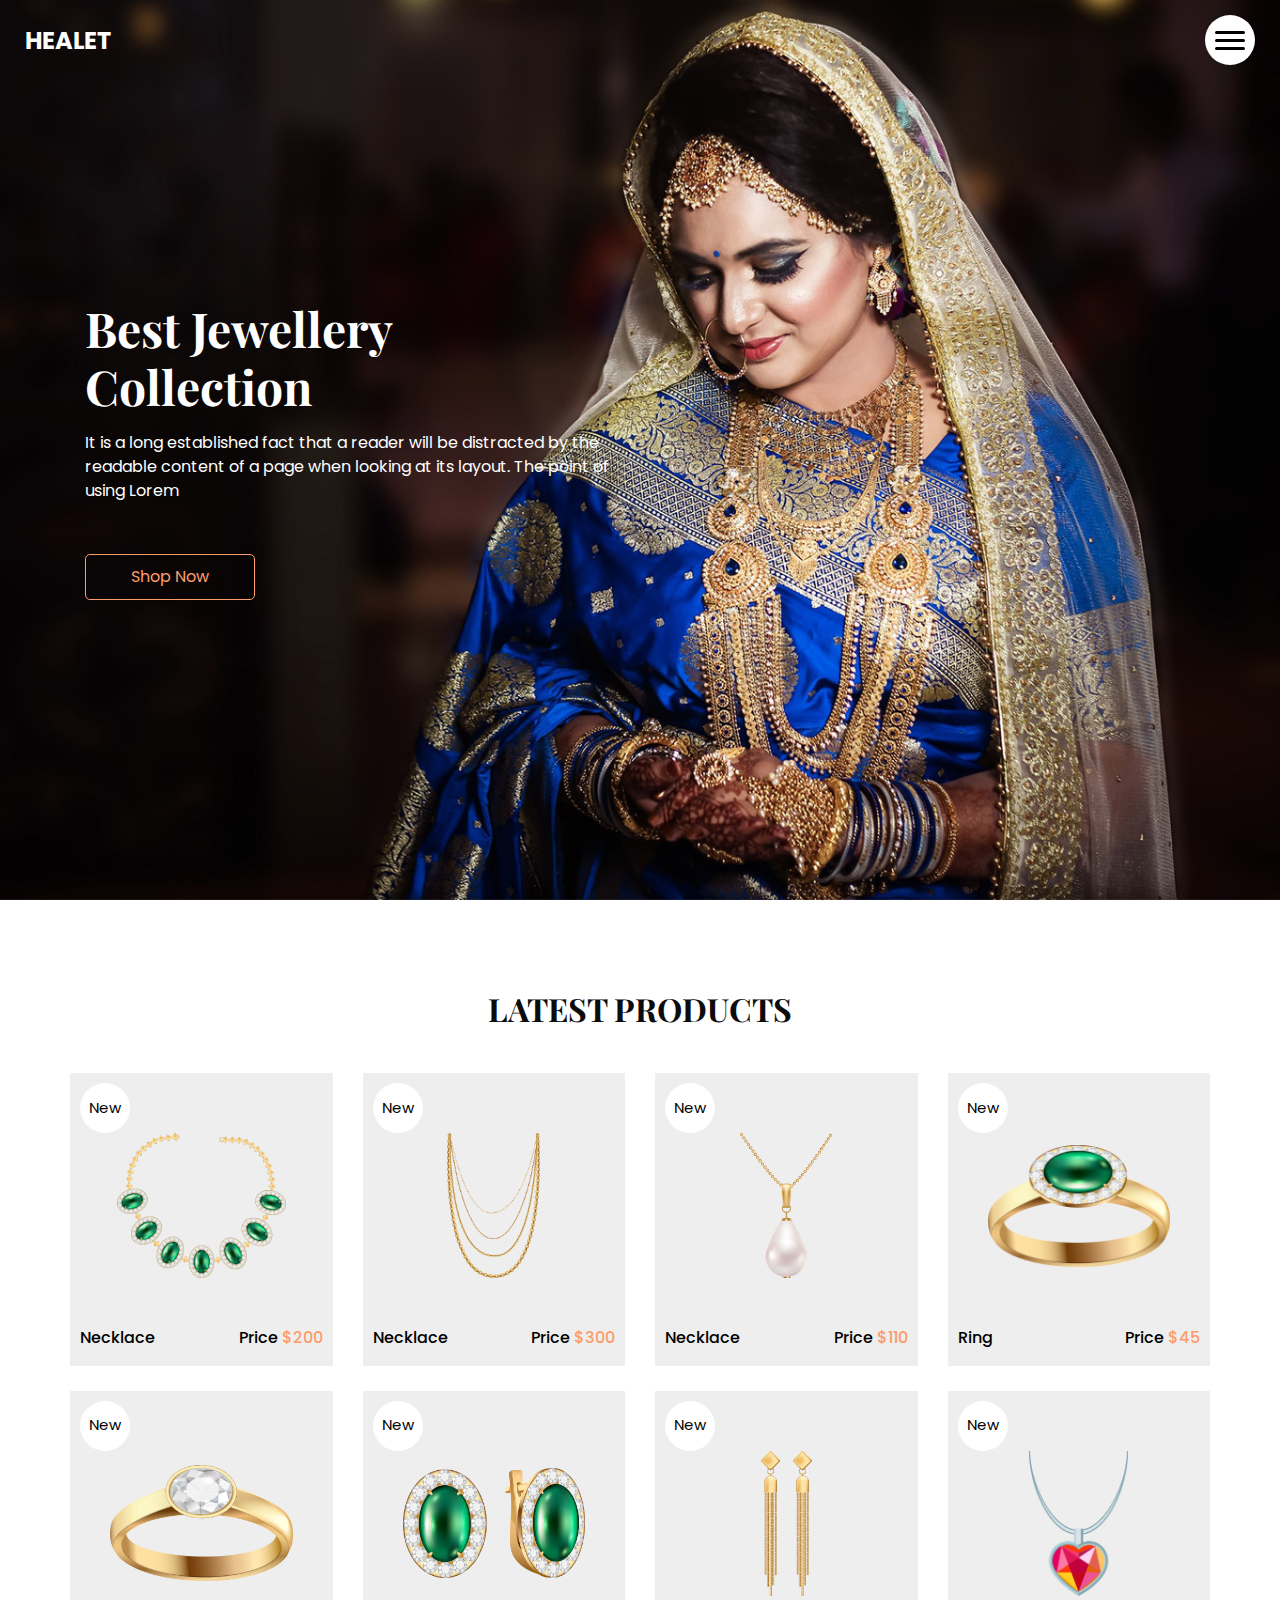
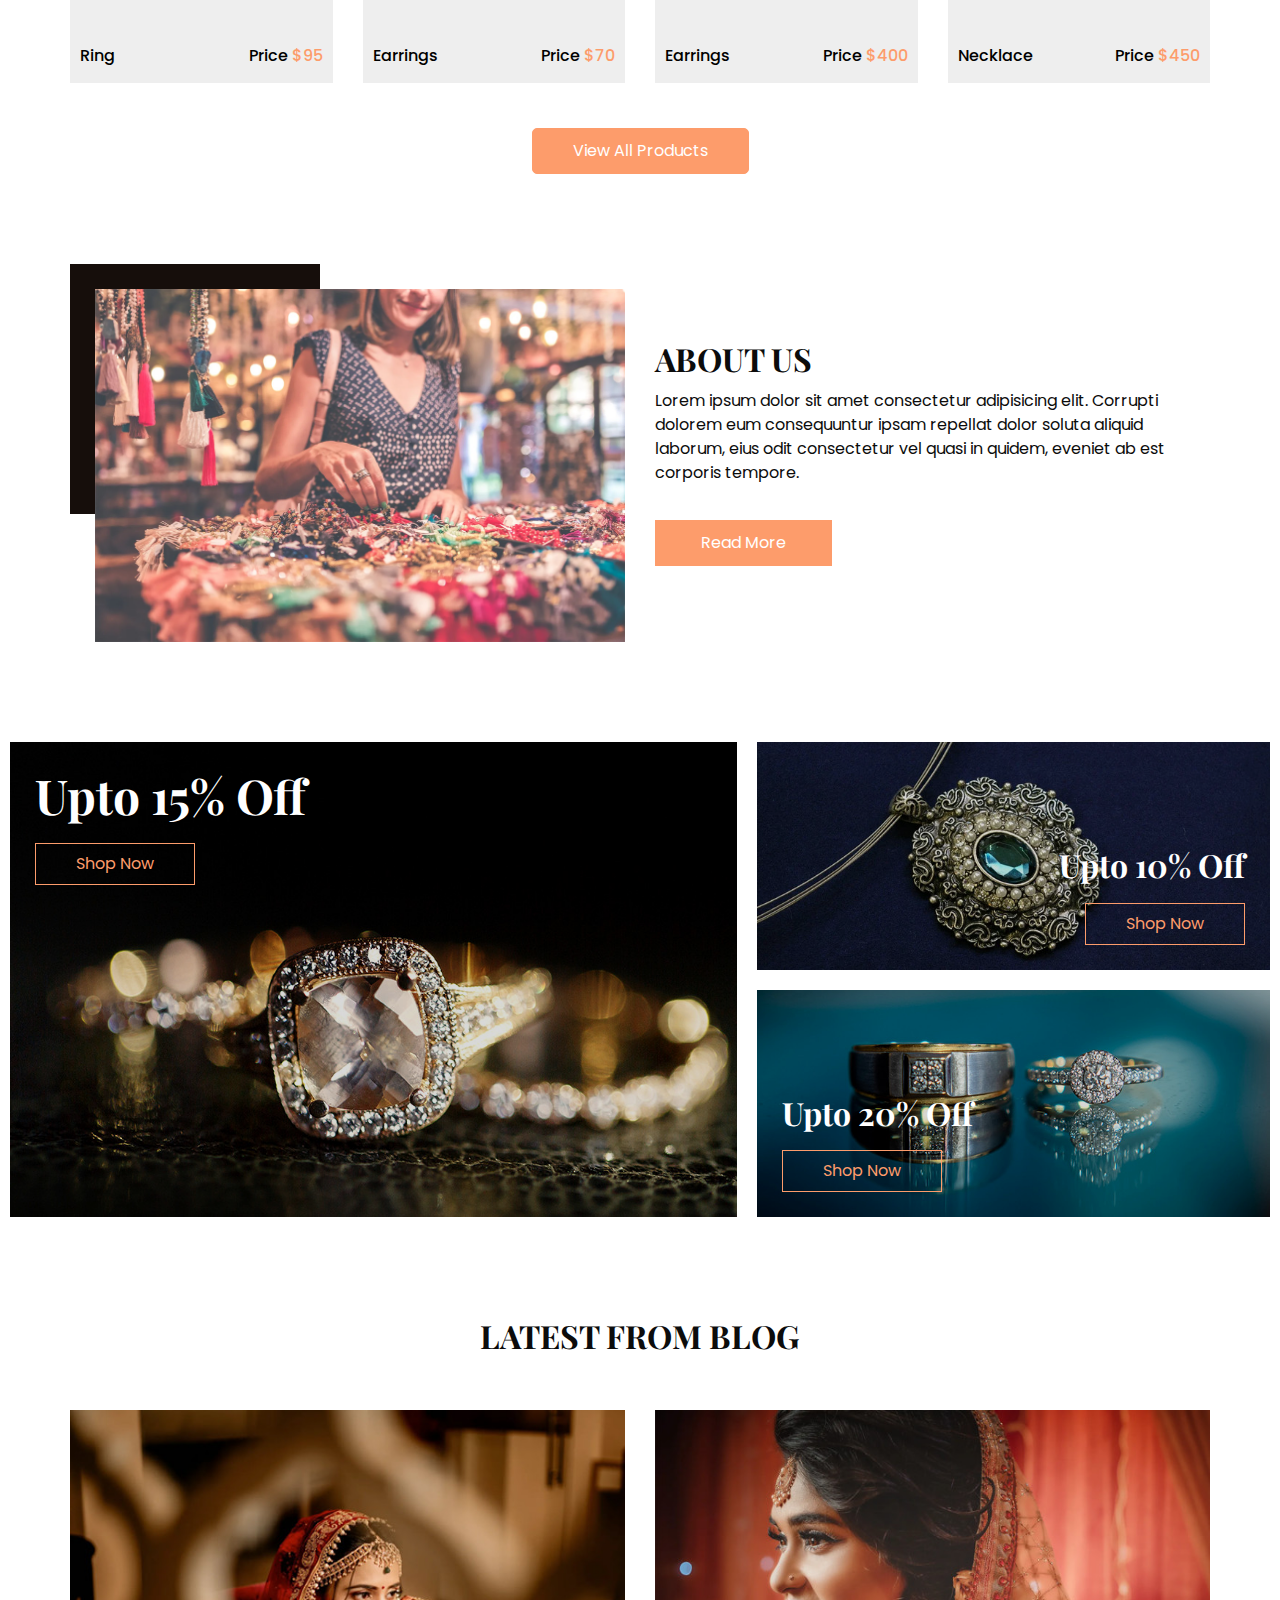
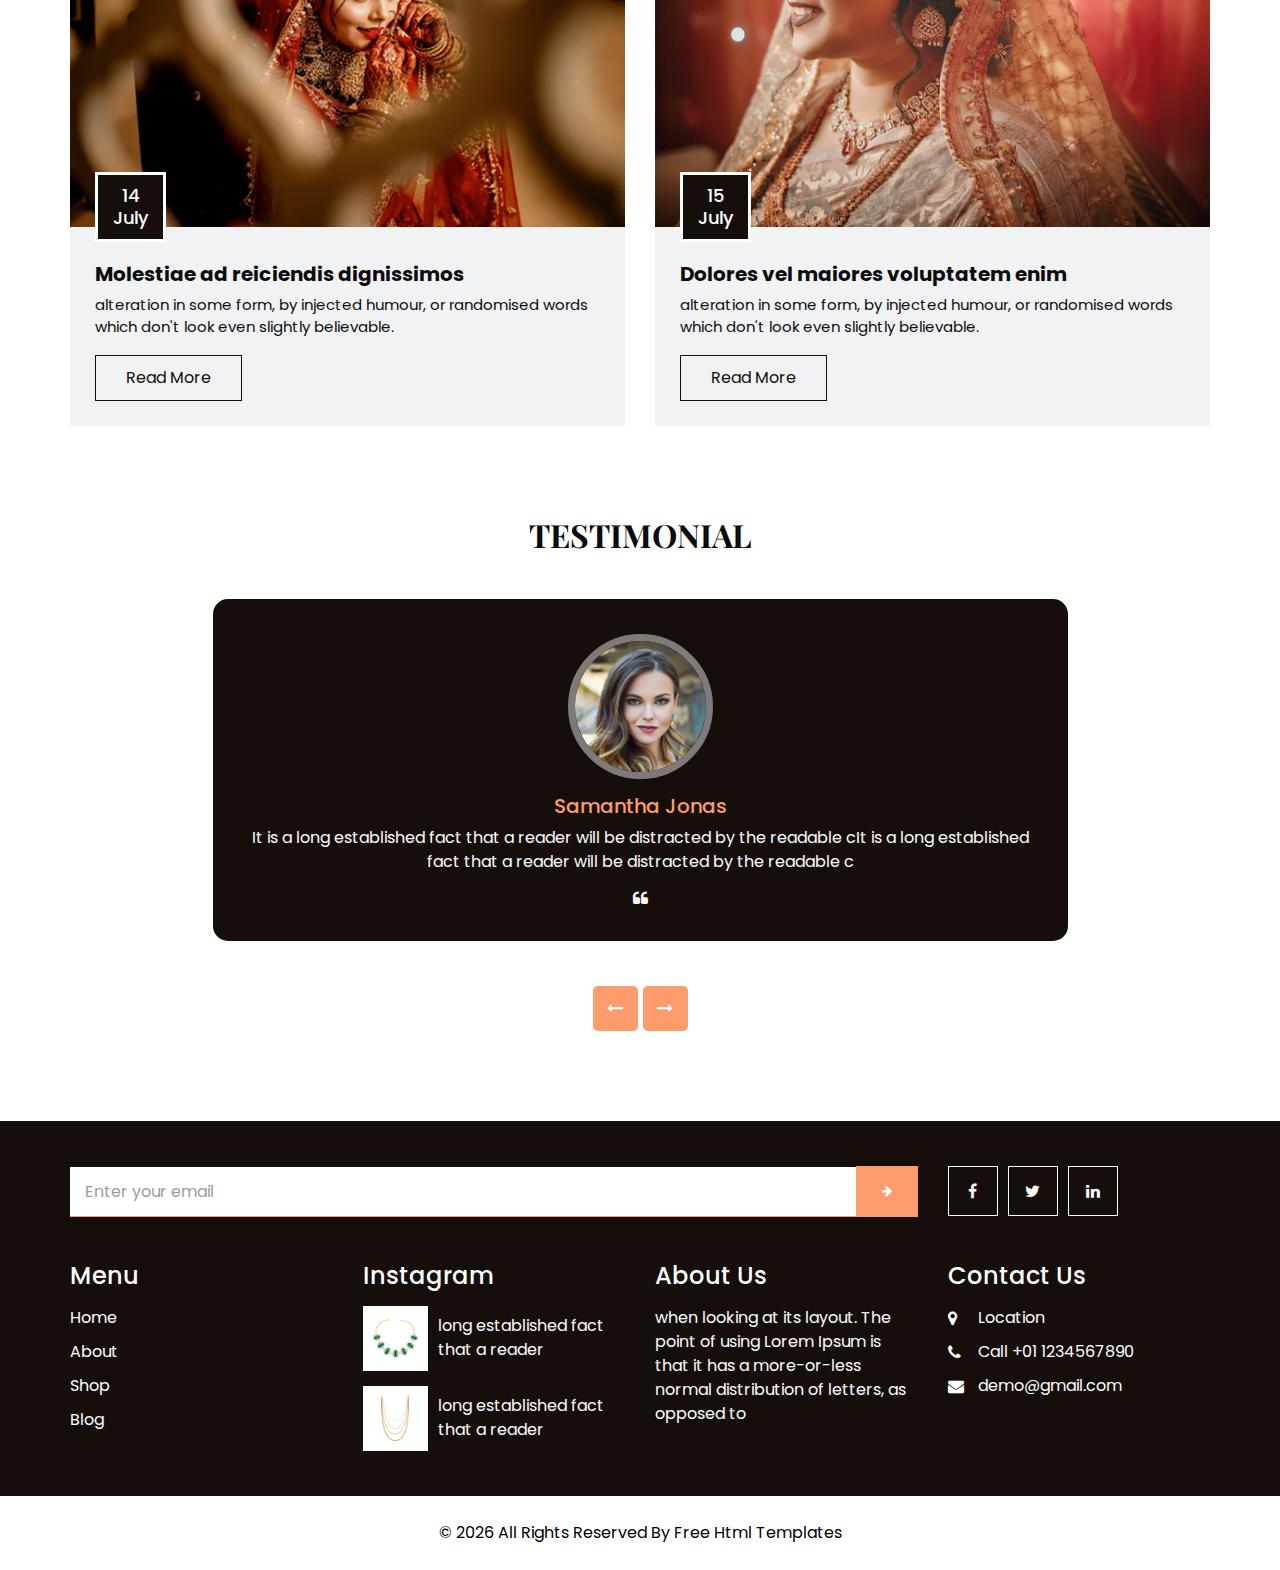
==== healet-html/index.html @ 2732b3cf "downloaded templete" ====
<!DOCTYPE html>
<html>

<head>
  <!-- Basic -->
  <meta charset="utf-8" />
  <meta http-equiv="X-UA-Compatible" content="IE=edge" />
  <!-- Mobile Metas -->
  <meta name="viewport" content="width=device-width, initial-scale=1, shrink-to-fit=no" />
  <!-- Site Metas -->
  <link rel="icon" href="images/favicon.png" type="image/gif" />
  <meta name="keywords" content="" />
  <meta name="description" content="" />
  <meta name="author" content="" />

  <title>Healet</title>

  <!-- bootstrap core css -->
  <link rel="stylesheet" type="text/css" href="css/bootstrap.css" />
  <!-- font awesome style -->
  <link href="css/font-awesome.min.css" rel="stylesheet" />
  <!-- Custom styles for this template -->
  <link href="css/style.css" rel="stylesheet" />
  <!-- responsive style -->
  <link href="css/responsive.css" rel="stylesheet" />

</head>

<body>

  <!-- header section strats -->
  <header class="header_section">
    <div class="container-fluid">
      <nav class="navbar navbar-expand-lg custom_nav-container">
        <a class="navbar-brand" href="index.html">
          <span>
            Healet
          </span>
        </a>
        <div class="" id="">

          <div class="custom_menu-btn">
            <button onclick="openNav()">
              <span class="s-1"> </span>
              <span class="s-2"> </span>
              <span class="s-3"> </span>
            </button>
            <div id="myNav" class="overlay">
              <div class="overlay-content">
                <a href="index.html">Home</a>
                <a href="about.html">About</a>
                <a href="shop.html">Shop</a>
                <a href="blog.html">Blog</a>
              </div>
            </div>
          </div>

        </div>
      </nav>
    </div>
  </header>
  <!-- end header section -->

  <!-- slider section -->
  <section class="slider_section position-relative">
    <div class="slider_bg_box">
      <img src="images/slider-bg.jpg" alt="">
    </div>
    <div class="slider_bg"></div>
    <div class="container">
      <div class="col-md-9 col-lg-8">
        <div class="detail-box">
          <h1>
            Best Jewellery
            <br> Collection
          </h1>
          <p>
            It is a long established fact that a reader will be distracted by the readable content of a page when
            looking at its layout. The point of using Lorem
          </p>
          <div>
            <a href="" class="slider-link">
              Shop Now
            </a>
          </div>
        </div>
      </div>
    </div>
  </section>
  <!-- end slider section -->

  <!-- shop section -->

  <section class="shop_section layout_padding">
    <div class="container">
      <div class="heading_container heading_center">
        <h2>
          Latest Products
        </h2>
      </div>
      <div class="row">
        <div class="col-sm-6 col-md-4 col-lg-3">
          <div class="box">
            <a href="">
              <div class="img-box">
                <img src="images/p1.png" alt="">
              </div>
              <div class="detail-box">
                <h6>
                  Necklace
                </h6>
                <h6>
                  Price
                  <span>
                    $200
                  </span>
                </h6>
              </div>
              <div class="new">
                <span>
                  New
                </span>
              </div>
            </a>
          </div>
        </div>
        <div class="col-sm-6 col-md-4 col-lg-3">
          <div class="box">
            <a href="">
              <div class="img-box">
                <img src="images/p2.png" alt="">
              </div>
              <div class="detail-box">
                <h6>
                  Necklace
                </h6>
                <h6>
                  Price
                  <span>
                    $300
                  </span>
                </h6>
              </div>
              <div class="new">
                <span>
                  New
                </span>
              </div>
            </a>
          </div>
        </div>
        <div class="col-sm-6 col-md-4 col-lg-3">
          <div class="box">
            <a href="">
              <div class="img-box">
                <img src="images/p3.png" alt="">
              </div>
              <div class="detail-box">
                <h6>
                  Necklace
                </h6>
                <h6>
                  Price
                  <span>
                    $110
                  </span>
                </h6>
              </div>
              <div class="new">
                <span>
                  New
                </span>
              </div>
            </a>
          </div>
        </div>
        <div class="col-sm-6 col-md-4 col-lg-3">
          <div class="box">
            <a href="">
              <div class="img-box">
                <img src="images/p4.png" alt="">
              </div>
              <div class="detail-box">
                <h6>
                  Ring
                </h6>
                <h6>
                  Price
                  <span>
                    $45
                  </span>
                </h6>
              </div>
              <div class="new">
                <span>
                  New
                </span>
              </div>
            </a>
          </div>
        </div>
        <div class="col-sm-6 col-md-4 col-lg-3">
          <div class="box">
            <a href="">
              <div class="img-box">
                <img src="images/p5.png" alt="">
              </div>
              <div class="detail-box">
                <h6>
                  Ring
                </h6>
                <h6>
                  Price
                  <span>
                    $95
                  </span>
                </h6>
              </div>
              <div class="new">
                <span>
                  New
                </span>
              </div>
            </a>
          </div>
        </div>
        <div class="col-sm-6 col-md-4 col-lg-3">
          <div class="box">
            <a href="">
              <div class="img-box">
                <img src="images/p6.png" alt="">
              </div>
              <div class="detail-box">
                <h6>
                  Earrings
                </h6>
                <h6>
                  Price
                  <span>
                    $70
                  </span>
                </h6>
              </div>
              <div class="new">
                <span>
                  New
                </span>
              </div>
            </a>
          </div>
        </div>
        <div class="col-sm-6 col-md-4 col-lg-3">
          <div class="box">
            <a href="">
              <div class="img-box">
                <img src="images/p7.png" alt="">
              </div>
              <div class="detail-box">
                <h6>
                  Earrings
                </h6>
                <h6>
                  Price
                  <span>
                    $400
                  </span>
                </h6>
              </div>
              <div class="new">
                <span>
                  New
                </span>
              </div>
            </a>
          </div>
        </div>
        <div class="col-sm-6 col-md-4 col-lg-3">
          <div class="box">
            <a href="">
              <div class="img-box">
                <img src="images/p8.png" alt="">
              </div>
              <div class="detail-box">
                <h6>
                  Necklace
                </h6>
                <h6>
                  Price
                  <span>
                    $450
                  </span>
                </h6>
              </div>
              <div class="new">
                <span>
                  New
                </span>
              </div>
            </a>
          </div>
        </div>
      </div>
      <div class="btn-box">
        <a href="">
          View All Products
        </a>
      </div>
    </div>
  </section>

  <!-- end shop section -->

  <!-- about section -->

  <section class="about_section  ">
    <div class="container">
      <div class="row">
        <div class="col-md-6">
          <div class="img-box">
            <img src="images/about-img.jpg" alt="">
          </div>
        </div>
        <div class="col-md-6">
          <div class="detail-box">
            <div class="heading_container">
              <h2>
                About Us
              </h2>
            </div>
            <p>
              Lorem ipsum dolor sit amet consectetur adipisicing elit. Corrupti dolorem eum consequuntur ipsam repellat dolor soluta aliquid laborum, eius odit consectetur vel quasi in quidem, eveniet ab est corporis tempore.
            </p>
            <a href="">
              Read More
            </a>
          </div>
        </div>
      </div>
    </div>
  </section>

  <!-- end about section -->

  <!-- offer section -->

  <section class="offer_section layout_padding">
    <div class="container-fluid">
      <div class="row">
        <div class="col-md-7 px-0">
          <div class="box offer-box1">
            <img src="images/o1.jpg" alt="">
            <div class="detail-box">
              <h2>
                Upto 15% Off
              </h2>
              <a href="">
                Shop Now
              </a>
            </div>
          </div>
        </div>
        <div class="col-md-5 px-0">
          <div class="box offer-box2">
            <img src="images/o2.jpg" alt="">
            <div class="detail-box">
              <h2>
                Upto 10% Off
              </h2>
              <a href="">
                Shop Now
              </a>
            </div>
          </div>
          <div class="box offer-box3">
            <img src="images/o3.jpg" alt="">
            <div class="detail-box">
              <h2>
                Upto 20% Off
              </h2>
              <a href="">
                Shop Now
              </a>
            </div>
          </div>
        </div>
      </div>
    </div>
  </section>

  <!-- end offer section -->

  <!-- blog section -->

  <section class="blog_section ">
    <div class="container">
      <div class="heading_container">
        <h2>
          Latest From Blog
        </h2>
      </div>
      <div class="row">
        <div class="col-md-6">
          <div class="box">
            <div class="img-box">
              <img src="images/b1.jpg" alt="">
              <h4 class="blog_date">
                14 <br>
                July
              </h4>
            </div>
            <div class="detail-box">
              <h5>
                Molestiae ad reiciendis dignissimos
              </h5>
              <p>
                alteration in some form, by injected humour, or randomised words which don't look even slightly believable.
              </p>
              <a href="">
                Read More
              </a>
            </div>
          </div>
        </div>
        <div class="col-md-6">
          <div class="box">
            <div class="img-box">
              <img src="images/b2.jpg" alt="">
              <h4 class="blog_date">
                15 <br>
                July
              </h4>
            </div>
            <div class="detail-box">
              <h5>
                Dolores vel maiores voluptatem enim
              </h5>
              <p>
                alteration in some form, by injected humour, or randomised words which don't look even slightly believable.
              </p>
              <a href="">
                Read More
              </a>
            </div>
          </div>
        </div>
      </div>
    </div>
  </section>

  <!-- end blog section -->

  <!-- client section -->

  <section class="client_section layout_padding">
    <div class="container">
      <div class="heading_container">
        <h2>
          Testimonial
        </h2>
      </div>
      <div id="carouselExample2Controls" class="carousel slide" data-ride="carousel">
        <div class="carousel-inner">
          <div class="carousel-item active">
            <div class="row">
              <div class="col-md-11 col-lg-10 mx-auto">
                <div class="box">
                  <div class="img-box">
                    <img src="images/client.jpg" alt="" />
                  </div>
                  <div class="detail-box">
                    <div class="name">
                      <h6>
                        Samantha Jonas
                      </h6>
                    </div>
                    <p>
                      It is a long established fact that a reader will be
                      distracted by the readable cIt is a long established fact
                      that a reader will be distracted by the readable c
                    </p>
                    <i class="fa fa-quote-left" aria-hidden="true"></i>
                  </div>
                </div>
              </div>
            </div>
          </div>
          <div class="carousel-item">
            <div class="row">
              <div class="col-md-11 col-lg-10 mx-auto">
                <div class="box">
                  <div class="img-box">
                    <img src="images/client.jpg" alt="" />
                  </div>
                  <div class="detail-box">
                    <div class="name">
                      <h6>
                        Samantha Jonas
                      </h6>
                    </div>
                    <p>
                      It is a long established fact that a reader will be
                      distracted by the readable cIt is a long established fact
                      that a reader will be distracted by the readable c
                    </p>
                    <i class="fa fa-quote-left" aria-hidden="true"></i>
                  </div>
                </div>
              </div>
            </div>
          </div>
          <div class="carousel-item">
            <div class="row">
              <div class="col-md-11 col-lg-10 mx-auto">
                <div class="box">
                  <div class="img-box">
                    <img src="images/client.jpg" alt="" />
                  </div>
                  <div class="detail-box">
                    <div class="name">
                      <h6>
                        Samantha Jonas
                      </h6>
                    </div>
                    <p>
                      It is a long established fact that a reader will be
                      distracted by the readable cIt is a long established fact
                      that a reader will be distracted by the readable c
                    </p>
                    <i class="fa fa-quote-left" aria-hidden="true"></i>
                  </div>
                </div>
              </div>
            </div>
          </div>
        </div>
        <div class="carousel_btn-container">
          <a class="carousel-control-prev" href="#carouselExample2Controls" role="button" data-slide="prev">
            <i class="fa fa-long-arrow-left" aria-hidden="true"></i>
            <span class="sr-only">Previous</span>
          </a>
          <a class="carousel-control-next" href="#carouselExample2Controls" role="button" data-slide="next">
            <i class="fa fa-long-arrow-right" aria-hidden="true"></i>
            <span class="sr-only">Next</span>
          </a>
        </div>
      </div>
    </div>
  </section>

  <!-- end client section -->

  <!-- info section -->
  <section class="info_section layout_padding2">
    <div class="container">
      <div class="row info_form_social_row">
        <div class="col-md-8 col-lg-9">
          <div class="info_form">
            <form action="">
              <input type="email" placeholder="Enter your email">
              <button>
                <i class="fa fa-arrow-right" aria-hidden="true"></i>
              </button>
            </form>
          </div>
        </div>
        <div class="col-md-4 col-lg-3">

          <div class="social_box">
            <a href="">
              <i class="fa fa-facebook" aria-hidden="true"></i>
            </a>
            <a href="">
              <i class="fa fa-twitter" aria-hidden="true"></i>
            </a>
            <a href="">
              <i class="fa fa-linkedin" aria-hidden="true"></i>
            </a>
          </div>
        </div>
      </div>
      <div class="row info_main_row">
        <div class="col-md-6 col-lg-3">
          <div class="info_links">
            <h4>
              Menu
            </h4>
            <div class="info_links_menu">
              <a href="index.html">Home</a>
              <a href="about.html">About</a>
              <a href="shop.html">Shop</a>
              <a href="blog.html">Blog</a>
            </div>
          </div>
        </div>
        <div class="col-md-6 col-lg-3">
          <div class="info_insta">
            <h4>
              Instagram
            </h4>
            <div class="insta_box">
              <div class="img-box">
                <img src="images/p1.png" alt="">
              </div>
              <p>
                long established fact that a reader
              </p>
            </div>
            <div class="insta_box">
              <div class="img-box">
                <img src="images/p2.png" alt="">
              </div>
              <p>
                long established fact that a reader
              </p>
            </div>
          </div>
        </div>
        <div class="col-md-6 col-lg-3">
          <div class="info_detail">
            <h4>
              About Us
            </h4>
            <p class="mb-0">
              when looking at its layout. The point of using Lorem Ipsum is that it has a more-or-less normal distribution of letters, as opposed to
            </p>
          </div>
        </div>
        <div class="col-md-6 col-lg-3">
          <h4>
            Contact Us
          </h4>
          <div class="info_contact">
            <a href="">
              <i class="fa fa-map-marker" aria-hidden="true"></i>
              <span>
                Location
              </span>
            </a>
            <a href="">
              <i class="fa fa-phone" aria-hidden="true"></i>
              <span>
                Call +01 1234567890
              </span>
            </a>
            <a href="">
              <i class="fa fa-envelope"></i>
              <span>
                demo@gmail.com
              </span>
            </a>
          </div>
        </div>
      </div>
    </div>
  </section>

  <!-- end info_section -->


  <!-- footer section -->
  <footer class="footer_section">
    <div class="container">
      <p>
        &copy; <span id="displayYear"></span> All Rights Reserved By
        <a href="https://html.design/">Free Html Templates</a>
      </p>
    </div>
  </footer>
  <!-- footer section -->


  <!-- jQery -->
  <script src="js/jquery-3.4.1.min.js"></script>
  <!-- bootstrap js -->
  <script src="js/bootstrap.js"></script>
  <!-- custom js -->
  <script src="js/custom.js"></script>

</body>

</html>
---- healet-html/css/style.css ----
@import url("https://fonts.googleapis.com/css2?family=Playfair+Display:wght@400;500;600;700&family=Poppins:wght@400;500;600;700&display=swap");
/* fonts import */
@import url("../fonts/octin_sports_rg.ttf");
body {
  font-family: "Poppins", sans-serif;
  color: #0c0c0c;
  background-color: #ffffff;
  overflow-x: hidden;
}

.layout_padding {
  padding: 90px 0;
}

.layout_padding2 {
  padding: 45px 0;
}

.layout_padding2-top {
  padding-top: 45px;
}

.layout_padding2-bottom {
  padding-bottom: 45px;
}

.layout_padding-top {
  padding-top: 90px;
}

.layout_padding-bottom {
  padding-bottom: 90px;
}

.long_section {
  margin-left: 45px;
  margin-right: 45px;
  padding-left: 15px;
  padding-right: 15px;
}

.heading_container {
  display: -webkit-box;
  display: -ms-flexbox;
  display: flex;
  -webkit-box-orient: vertical;
  -webkit-box-direction: normal;
      -ms-flex-direction: column;
          flex-direction: column;
  -webkit-box-align: start;
      -ms-flex-align: start;
          align-items: flex-start;
  font-family: 'Playfair Display', serif;
}

.heading_container h2 {
  position: relative;
  font-weight: bold;
  text-transform: uppercase;
  margin: 0;
}

.heading_container.heading_center {
  -webkit-box-align: center;
      -ms-flex-align: center;
          align-items: center;
  text-align: center;
}

h1,
h2 {
  font-family: 'Playfair Display', serif;
}

/*header section*/
.header_section {
  position: absolute;
  top: 0;
  width: 100%;
  z-index: 9;
}

.header_section .container-fluid {
  padding-right: 25px;
  padding-left: 25px;
}

.header_section .nav_container {
  margin: 0 auto;
}

.header_section.innerpage_header {
  position: relative;
  background: -webkit-gradient(linear, left top, right top, from(#160e0b), to(#160e0b));
  background: linear-gradient(to right, #160e0b, #160e0b);
  padding: 10px 0;
}

.custom_nav-container {
  padding-left: 0;
  padding-right: 0;
}

.custom_menu-btn {
  position: fixed;
  right: 25px;
  top: 15px;
  width: 50px;
  height: 50px;
}

.custom_menu-btn::before {
  content: "";
  position: absolute;
  top: 0;
  right: 0;
  width: 100%;
  height: 100%;
  background-color: white;
  -webkit-box-shadow: 0 0 5px 0 rgba(0, 0, 0, 0.07);
          box-shadow: 0 0 5px 0 rgba(0, 0, 0, 0.07);
  z-index: 7;
  border-radius: 100%;
  -webkit-transition: all .3s;
  transition: all .3s;
}

.custom_menu-btn.menu_btn-style::before {
  width: 100vh;
  height: 100vh;
  background-color: #160e0b;
  -webkit-transform: scale(5);
          transform: scale(5);
  border-radius: 0;
}

.custom_menu-btn button {
  width: 50px;
  height: 50px;
  outline: none;
  border: none;
  border-radius: 100%;
  display: -webkit-box;
  display: -ms-flexbox;
  display: flex;
  -webkit-box-orient: vertical;
  -webkit-box-direction: normal;
      -ms-flex-direction: column;
          flex-direction: column;
  -webkit-box-align: center;
      -ms-flex-align: center;
          align-items: center;
  -webkit-box-pack: center;
      -ms-flex-pack: center;
          justify-content: center;
  background-color: transparent;
  position: relative;
  z-index: 999;
  margin: 0;
}

.custom_menu-btn button span {
  display: block;
  width: 30px;
  height: 3px;
  background-color: #000000;
  margin: 2.5px 0;
  -webkit-transition: all 0.3s;
  transition: all 0.3s;
  border-radius: 15px;
}

.custom_menu-btn .s-2 {
  -webkit-transition: all 0.1s;
  transition: all 0.1s;
}

.menu_btn-style button span {
  background-color: #ffffff;
}

.menu_btn-style button .s-1 {
  -webkit-transform: rotate(45deg) translate(6px, 6px);
          transform: rotate(45deg) translate(6px, 6px);
}

.menu_btn-style button .s-2 {
  -webkit-transform: translateX(100px);
          transform: translateX(100px);
}

.menu_btn-style button .s-3 {
  -webkit-transform: rotate(-45deg) translate(5px, -5px);
          transform: rotate(-45deg) translate(5px, -5px);
}

.overlay {
  height: 100%;
  width: 0;
  position: fixed;
  top: 0;
  left: 0;
  overflow-x: hidden;
  -webkit-transition: 0.5s;
  transition: 0.5s;
  z-index: 9;
}

.overlay .closebtn {
  position: absolute;
  top: 0;
  right: 30px;
  font-size: 60px;
}

.overlay a {
  padding: 0px;
  text-decoration: none;
  font-size: 22px;
  color: #ffffff;
  display: block;
  -webkit-transition: 0.3s;
  transition: 0.3s;
  margin-bottom: 15px;
  text-transform: uppercase;
  font-weight: 600;
  opacity: 0;
}

.overlay a:hover {
  color: #fd9c6b;
}

.overlay-content {
  position: relative;
  top: 30%;
  width: 100%;
  text-align: center;
  margin-top: 30px;
  z-index: 99;
}

.menu_width {
  width: 100%;
}

.menu_width.overlay a {
  opacity: 1;
}

a,
a:hover,
a:focus {
  text-decoration: none;
}

a:hover,
a:focus {
  color: initial;
}

.btn,
.btn:focus {
  outline: none !important;
  -webkit-box-shadow: none;
          box-shadow: none;
}

.navbar-brand {
  margin-top: 10px;
}

.navbar-brand span {
  font-size: 24px;
  font-weight: 700;
  color: #ffffff;
  text-transform: uppercase;
}

/*end header section*/
/* slider section */
.slider_section {
  min-height: 100vh;
  -webkit-box-flex: 1;
      -ms-flex: 1;
          flex: 1;
  display: -webkit-box;
  display: -ms-flexbox;
  display: flex;
  -webkit-box-align: center;
      -ms-flex-align: center;
          align-items: center;
  position: relative;
}

.slider_section .row {
  -webkit-box-align: center;
      -ms-flex-align: center;
          align-items: center;
}

.slider_section .detail-box {
  position: relative;
  z-index: 4;
  color: #ffffff;
  padding: 75px 0;
}

.slider_section .detail-box h1 {
  font-weight: bold;
  font-size: 3rem;
}

.slider_section .detail-box p {
  width: 75%;
  margin-top: 15px;
}

.slider_section .detail-box .slider-link {
  display: inline-block;
  padding: 10px 45px;
  background-color: transparent;
  color: #fd9c6b;
  border-radius: 5px;
  border: 1px solid #fd9c6b;
  -webkit-transition: all .2s;
  transition: all .2s;
  margin-top: 35px;
}

.slider_section .detail-box .slider-link:hover {
  background-color: #fd9c6b;
  color: #ffffff;
}

.slider_section .slider_bg_box {
  position: absolute;
  top: 0;
  left: 0;
  width: 100%;
  height: 100%;
  z-index: 2;
  overflow: hidden;
}

.slider_section .slider_bg_box img {
  width: 100%;
  height: 100%;
  -o-object-fit: cover;
     object-fit: cover;
  -o-object-position: top right;
     object-position: top right;
}

.shop_section .heading_container {
  margin-bottom: 20px;
}

.shop_section .box {
  background-color: #eeeeee;
  position: relative;
  padding: 10px;
  margin-top: 25px;
}

.shop_section .box a {
  color: #000000;
}

.shop_section .box .img-box {
  display: -webkit-box;
  display: -ms-flexbox;
  display: flex;
  -webkit-box-pack: center;
      -ms-flex-pack: center;
          justify-content: center;
  -webkit-box-align: center;
      -ms-flex-align: center;
          align-items: center;
  padding: 15px 30px;
  height: 245px;
}

.shop_section .box .img-box img {
  max-width: 100%;
  max-height: 145px;
}

.shop_section .box .detail-box {
  display: -webkit-box;
  display: -ms-flexbox;
  display: flex;
  -webkit-box-pack: justify;
      -ms-flex-pack: justify;
          justify-content: space-between;
}

.shop_section .box .detail-box h6 span {
  color: #fd9c6b;
}

.shop_section .box .new {
  width: 50px;
  height: 50px;
  position: absolute;
  top: 10px;
  left: 10px;
  background-color: #ffffff;
  display: -webkit-box;
  display: -ms-flexbox;
  display: flex;
  -webkit-box-pack: center;
      -ms-flex-pack: center;
          justify-content: center;
  -webkit-box-align: center;
      -ms-flex-align: center;
          align-items: center;
  border-radius: 100%;
  font-size: 15px;
}

.shop_section .btn-box {
  display: -webkit-box;
  display: -ms-flexbox;
  display: flex;
  -webkit-box-pack: center;
      -ms-flex-pack: center;
          justify-content: center;
  margin-top: 45px;
}

.shop_section .btn-box a {
  display: inline-block;
  padding: 10px 40px;
  background-color: #fd9c6b;
  color: #ffffff;
  border-radius: 5px;
  border: 1px solid #fd9c6b;
  -webkit-transition: all .2s;
  transition: all .2s;
}

.shop_section .btn-box a:hover {
  background-color: transparent;
  color: #fd9c6b;
}

.about_section .row {
  -webkit-box-align: center;
      -ms-flex-align: center;
          align-items: center;
}

.about_section .img-box {
  position: relative;
  padding: 25px 0 0 25px;
}

.about_section .img-box img {
  width: 100%;
  position: relative;
}

.about_section .img-box::before {
  content: "";
  position: absolute;
  top: 0;
  left: 0;
  width: 250px;
  height: 250px;
  background-color: #160e0b;
}

.about_section .detail-box p {
  margin-top: 10px;
  margin-bottom: 35px;
}

.about_section .detail-box a {
  display: inline-block;
  padding: 10px 45px;
  background-color: #fd9c6b;
  color: #ffffff;
  border-radius: 0;
  border: 1px solid #fd9c6b;
  -webkit-transition: all .2s;
  transition: all .2s;
}

.about_section .detail-box a:hover {
  background-color: transparent;
  color: #fd9c6b;
}

.offer_section .row > div {
  display: -webkit-box;
  display: -ms-flexbox;
  display: flex;
  -webkit-box-orient: vertical;
  -webkit-box-direction: normal;
      -ms-flex-direction: column;
          flex-direction: column;
  -webkit-box-pack: stretch;
      -ms-flex-pack: stretch;
          justify-content: stretch;
}

.offer_section .box {
  margin: 10px;
  height: 100%;
  position: relative;
  min-height: 175px;
}

.offer_section .box img {
  width: 100%;
  min-height: 100%;
}

.offer_section .box .detail-box {
  position: absolute;
  top: 0;
  left: 0;
  width: 100%;
  height: 100%;
  display: -webkit-box;
  display: -ms-flexbox;
  display: flex;
  -webkit-box-orient: vertical;
  -webkit-box-direction: normal;
      -ms-flex-direction: column;
          flex-direction: column;
  -webkit-box-align: start;
      -ms-flex-align: start;
          align-items: flex-start;
  -webkit-box-pack: center;
      -ms-flex-pack: center;
          justify-content: center;
  color: #ffffff;
  padding: 25px;
  background-color: rgba(0, 0, 0, 0.15);
}

.offer_section .box .detail-box h2 {
  font-weight: bold;
}

.offer_section .box .detail-box a {
  display: inline-block;
  padding: 8px 40px;
  background-color: transparent;
  color: #fd9c6b;
  border-radius: 0;
  border: 1px solid #fd9c6b;
  -webkit-transition: all .2s;
  transition: all .2s;
  margin-top: 10px;
}

.offer_section .box .detail-box a:hover {
  background-color: #fd9c6b;
  color: #ffffff;
}

.offer_section .box.offer-box1 {
  min-height: 225px;
}

.offer_section .box.offer-box1 .detail-box {
  -webkit-box-pack: start;
      -ms-flex-pack: start;
          justify-content: flex-start;
}

.offer_section .box.offer-box1 .detail-box h2 {
  font-size: 3rem;
}

.offer_section .box.offer-box2 .detail-box h2, .offer_section .box.offer-box3 .detail-box h2 {
  font-size: 2rem;
}

.offer_section .box.offer-box2 .detail-box {
  -webkit-box-align: end;
      -ms-flex-align: end;
          align-items: flex-end;
  -webkit-box-pack: end;
      -ms-flex-pack: end;
          justify-content: flex-end;
}

.offer_section .box.offer-box3 .detail-box {
  -webkit-box-align: start;
      -ms-flex-align: start;
          align-items: flex-start;
  -webkit-box-pack: end;
      -ms-flex-pack: end;
          justify-content: flex-end;
}

.blog_section .heading_container {
  -webkit-box-align: center;
      -ms-flex-align: center;
          align-items: center;
}

.blog_section .heading_container h2::before {
  left: 50%;
  -webkit-transform: translateX(-50%);
          transform: translateX(-50%);
}

.blog_section .box {
  margin-top: 55px;
  background-color: #f1f2f3;
}

.blog_section .box .img-box {
  position: relative;
}

.blog_section .box .img-box .blog_date {
  position: absolute;
  left: 25px;
  bottom: -15px;
  padding: 10px 15px;
  font-size: 18px;
  background-color: #160e0b;
  margin: 0;
  text-align: center;
  border: 3px solid #ffffff;
  color: #ffffff;
}

.blog_section .box .img-box img {
  width: 100%;
}

.blog_section .box .detail-box {
  margin-top: 10px;
  padding: 25px;
}

.blog_section .box .detail-box h5 {
  font-weight: bold;
}

.blog_section .box .detail-box p {
  font-size: 15px;
}

.blog_section .box .detail-box a {
  display: inline-block;
  padding: 10px 30px;
  background-color: transparent;
  color: #160e0b;
  border-radius: 0;
  border: 1px solid #160e0b;
  -webkit-transition: all .2s;
  transition: all .2s;
}

.blog_section .box .detail-box a:hover {
  background-color: #160e0b;
  color: #ffffff;
}

.client_section .heading_container {
  -webkit-box-align: center;
      -ms-flex-align: center;
          align-items: center;
}

.client_section .box {
  display: -webkit-box;
  display: -ms-flexbox;
  display: flex;
  -webkit-box-orient: vertical;
  -webkit-box-direction: normal;
      -ms-flex-direction: column;
          flex-direction: column;
  -webkit-box-align: center;
      -ms-flex-align: center;
          align-items: center;
  text-align: center;
  margin: 45px;
  padding: 35px 25px;
  border-radius: 15px;
  background-color: #160e0b;
  color: #ffffff;
}

.client_section .box .img-box {
  margin-bottom: 15px;
  min-width: 145px;
  max-width: 145px;
  overflow: hidden;
}

.client_section .box .img-box img {
  width: 100%;
  border-radius: 100%;
  border: 7px solid rgba(255, 255, 255, 0.45);
}

.client_section .box .detail-box {
  display: -webkit-box;
  display: -ms-flexbox;
  display: flex;
  -webkit-box-orient: vertical;
  -webkit-box-direction: normal;
      -ms-flex-direction: column;
          flex-direction: column;
}

.client_section .box .detail-box .name img {
  width: 25px;
  margin-bottom: 5px;
}

.client_section .box .detail-box .name h6 {
  color: #fd9c6b;
  font-size: 20px;
}

.client_section .carousel_btn-container {
  display: -webkit-box;
  display: -ms-flexbox;
  display: flex;
  -webkit-box-pack: center;
      -ms-flex-pack: center;
          justify-content: center;
}

.client_section .carousel-control-prev,
.client_section .carousel-control-next {
  position: unset;
  width: 45px;
  height: 45px;
  border: none;
  opacity: 1;
  background-repeat: no-repeat;
  background-size: 12px;
  background-position: center;
  background-color: #fd9c6b;
  background-position: center;
  border-radius: 5px;
  margin: 0 2.5px;
}

.client_section .carousel-control-prev:hover,
.client_section .carousel-control-next:hover {
  background-color: #160e0b;
}

.client_section .carousel-control-next {
  left: initial;
}

.info_section {
  background-color: #160e0b;
  color: #ffffff;
}

.info_section .info_form_social_row {
  -webkit-box-align: center;
      -ms-flex-align: center;
          align-items: center;
  margin-bottom: 45px;
}

.info_section .info_form {
  width: 100%;
}

.info_section .info_form form {
  display: -webkit-box;
  display: -ms-flexbox;
  display: flex;
  -webkit-box-align: end;
      -ms-flex-align: end;
          align-items: flex-end;
}

.info_section .info_form form input {
  -webkit-box-flex: 1;
      -ms-flex: 1;
          flex: 1;
  background-color: #ffffff;
  height: 50px;
  padding-left: 15px;
  outline: none;
  color: #ffffff;
  border: none;
  border-bottom: 1px solid #fd9c6b;
}

.info_section .info_form form input::-webkit-input-placeholder {
  color: #9c9c9c;
}

.info_section .info_form form input:-ms-input-placeholder {
  color: #9c9c9c;
}

.info_section .info_form form input::-ms-input-placeholder {
  color: #9c9c9c;
}

.info_section .info_form form input::placeholder {
  color: #9c9c9c;
}

.info_section .info_form form button {
  background-color: transparent;
  color: #fd9c6b;
  text-transform: uppercase;
  font-size: 12px;
  outline: none;
  border: none;
  display: inline-block;
  padding: 15.5px 25px;
  background-color: #fd9c6b;
  color: #ffffff;
  border-radius: 0;
  border: 1px solid #fd9c6b;
  -webkit-transition: all .2s;
  transition: all .2s;
}

.info_section .info_form form button:hover {
  background-color: transparent;
  color: #fd9c6b;
}

.info_section .social_box {
  width: 100%;
  display: -webkit-box;
  display: -ms-flexbox;
  display: flex;
}

.info_section .social_box a {
  display: -webkit-box;
  display: -ms-flexbox;
  display: flex;
  -webkit-box-pack: center;
      -ms-flex-pack: center;
          justify-content: center;
  -webkit-box-align: center;
      -ms-flex-align: center;
          align-items: center;
  width: 50px;
  height: 50px;
  border: 1px solid #ffffff;
  color: #ffffff;
  margin-right: 10px;
}

.info_section .social_box a:hover {
  color: #fd9c6b;
  border-color: #fd9c6b;
}

.info_section h4 {
  margin-bottom: 15px;
}

.info_section .info_links .info_links_menu {
  display: -webkit-box;
  display: -ms-flexbox;
  display: flex;
  -webkit-box-orient: vertical;
  -webkit-box-direction: normal;
      -ms-flex-direction: column;
          flex-direction: column;
}

.info_section .info_links .info_links_menu a {
  color: #ffffff;
}

.info_section .info_links .info_links_menu a:not(:nth-last-child(1)) {
  margin-bottom: 10px;
}

.info_section .info_links .info_links_menu a:hover {
  color: #fd9c6b;
}

.info_section .info_insta .insta_box {
  display: -webkit-box;
  display: -ms-flexbox;
  display: flex;
  -webkit-box-align: center;
      -ms-flex-align: center;
          align-items: center;
}

.info_section .info_insta .insta_box .img-box {
  width: 65px;
  min-width: 65px;
  height: 65px;
  padding: 10px;
  display: -webkit-box;
  display: -ms-flexbox;
  display: flex;
  -webkit-box-pack: center;
      -ms-flex-pack: center;
          justify-content: center;
  -webkit-box-align: center;
      -ms-flex-align: center;
          align-items: center;
  margin-right: 10px;
  background-color: #ffffff;
}

.info_section .info_insta .insta_box .img-box img {
  max-width: 100%;
  max-height: 100%;
}

.info_section .info_insta .insta_box p {
  margin: 0;
}

.info_section .info_insta .insta_box:not(:nth-last-child(1)) {
  margin-bottom: 15px;
}

.info_section .info_contact a {
  display: -webkit-box;
  display: -ms-flexbox;
  display: flex;
  -webkit-box-align: center;
      -ms-flex-align: center;
          align-items: center;
  color: #ffffff;
  margin-bottom: 10px;
}

.info_section .info_contact a i {
  margin-right: 5px;
  width: 25px;
}

.info_section .info_contact a:hover:hover {
  color: #fd9c6b;
}

/* footer section*/
.footer_section {
  position: relative;
  text-align: center;
}

.footer_section p {
  color: #000000;
  padding: 25px 0;
  margin: 0;
}

.footer_section p a {
  color: inherit;
}
/*# sourceMappingURL=style.css.map */
---- healet-html/css/responsive.css ----
@media (max-width: 1300px) {}

@media (max-width: 1120px) {}

@media (max-width: 992px) {

  .slider_section {
    min-height: auto;
  }

  .slider_section .detail-box {
    padding: 90px 0 75px 0;
  }

  .info_main_row>div:nth-child(1) {
    margin-bottom: 25px;
  }

  .info_main_row>div:nth-child(2) {
    margin-bottom: 25px;
  }
}

@media (max-width: 800px) {}

@media (max-width: 768px) {
  .slider_section .detail-box h1 {
    font-size: 2.5rem;
  }

  .slider_section .slider_bg_box img {
    object-position: 20% center;
  }

  .about_section .img-box {
    margin-bottom: 45px;

  }

  .contact_section .form_container {
    margin-bottom: 45px;
  }

  .client_section .box {
    flex-direction: column;
    text-align: center;
    margin: 45px 15px;
  }

  .client_section .box .detail-box {
    align-items: center;
  }

  .client_section .box .img-box {
    margin-right: 0;
    margin-bottom: 25px;
  }

  .info_main_row>div {
    display: flex;
    flex-direction: column;
    align-items: center;
    text-align: center;

  }

  .info_main_row>div:not(:nth-last-child(1)) {
    margin-bottom: 25px;
  }

  .info_section .social_box {
    justify-content: center;
    margin-top: 25px;
  }

  .info_section .info_contact {
    display: flex;
    flex-direction: column;
    align-items: center;
  }

}

@media (max-width: 576px) {
  .info_section .info_insta .insta_box {
    flex-direction: column;
  }

  .info_section .info_insta .insta_box .img-box {
    margin-right: 0;
    margin-bottom: 10px;
  }

}

@media (max-width: 480px) {
  .about_section .img-box::before {
    width: 150px;
    height: 150px;
  }

  .slider_section .slider_bg_box img {
    object-position: 40% center;
  }
}

@media (max-width: 420px) {}

@media (max-width: 376px) {
  .slider_section .detail-box h1 {
    font-size: 2rem;
  }
}

@media (min-width: 1200px) {
  .container {
    max-width: 1170px;
  }
}
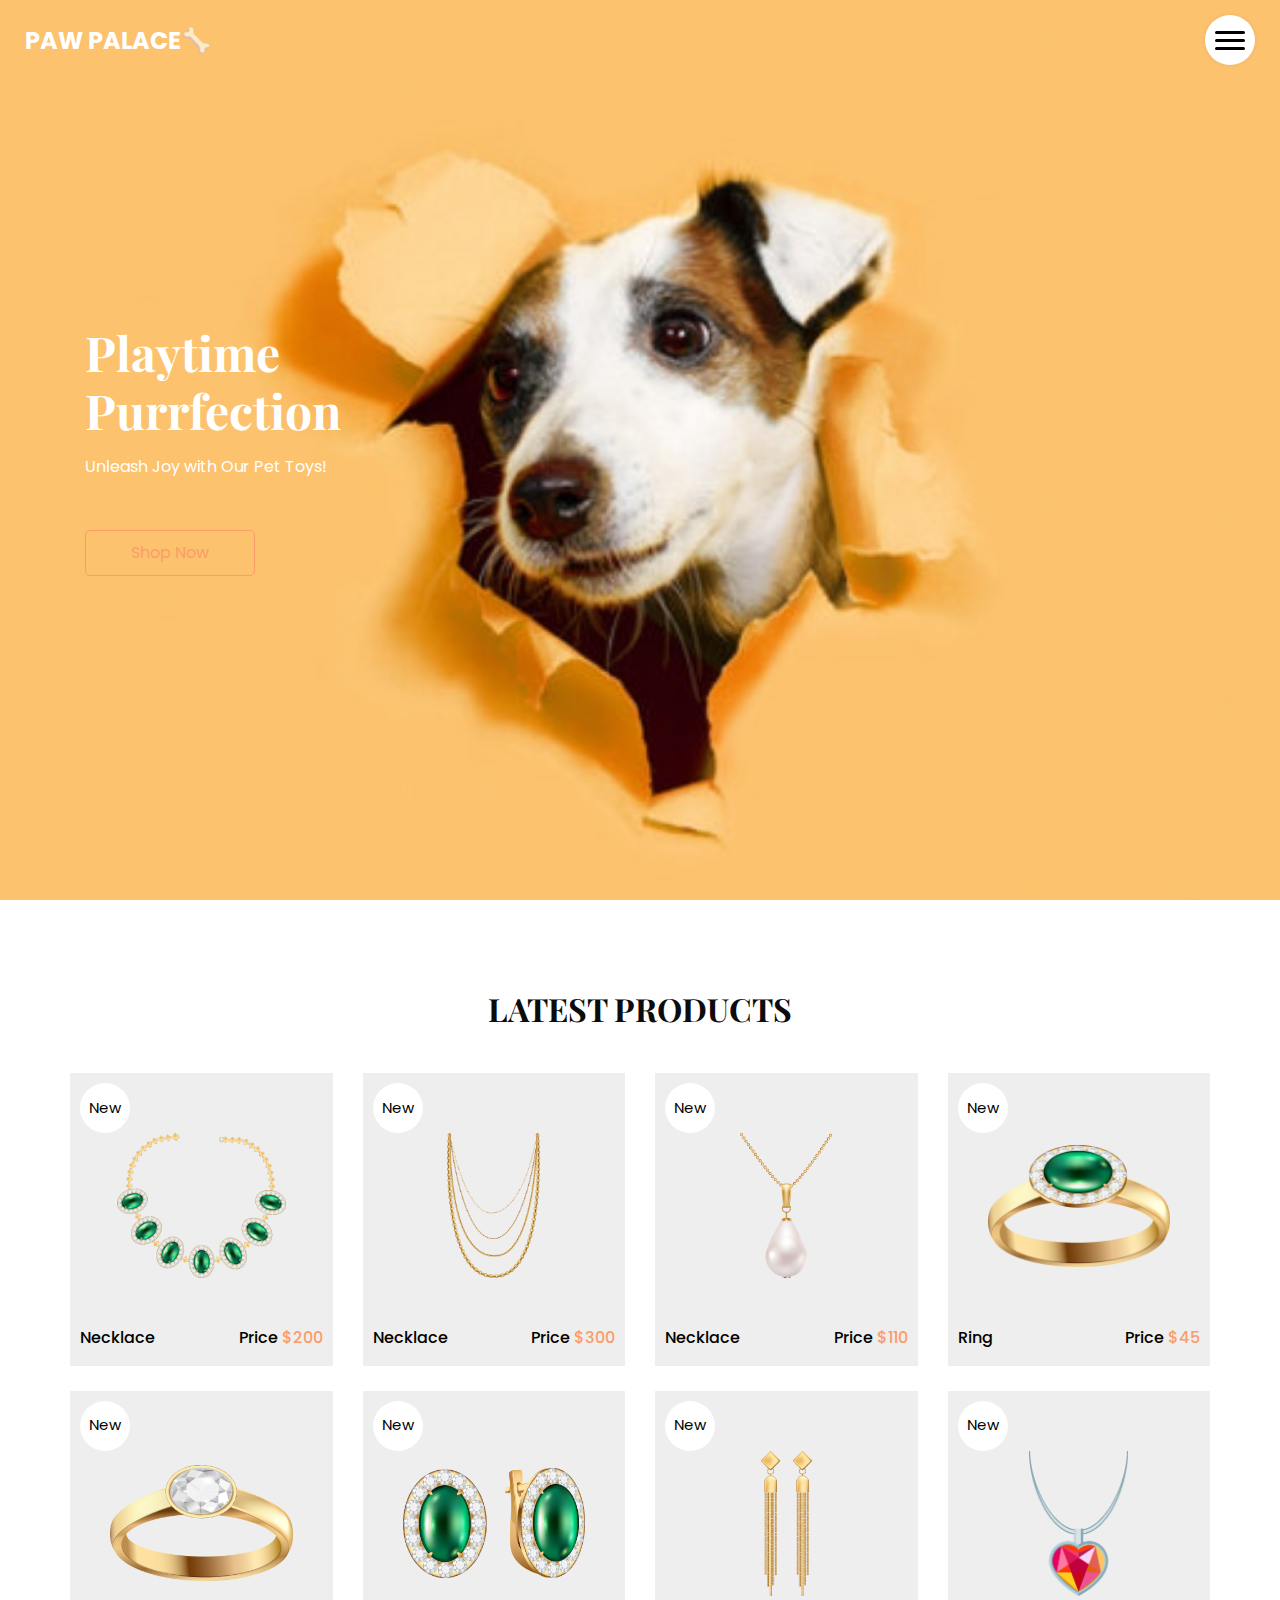
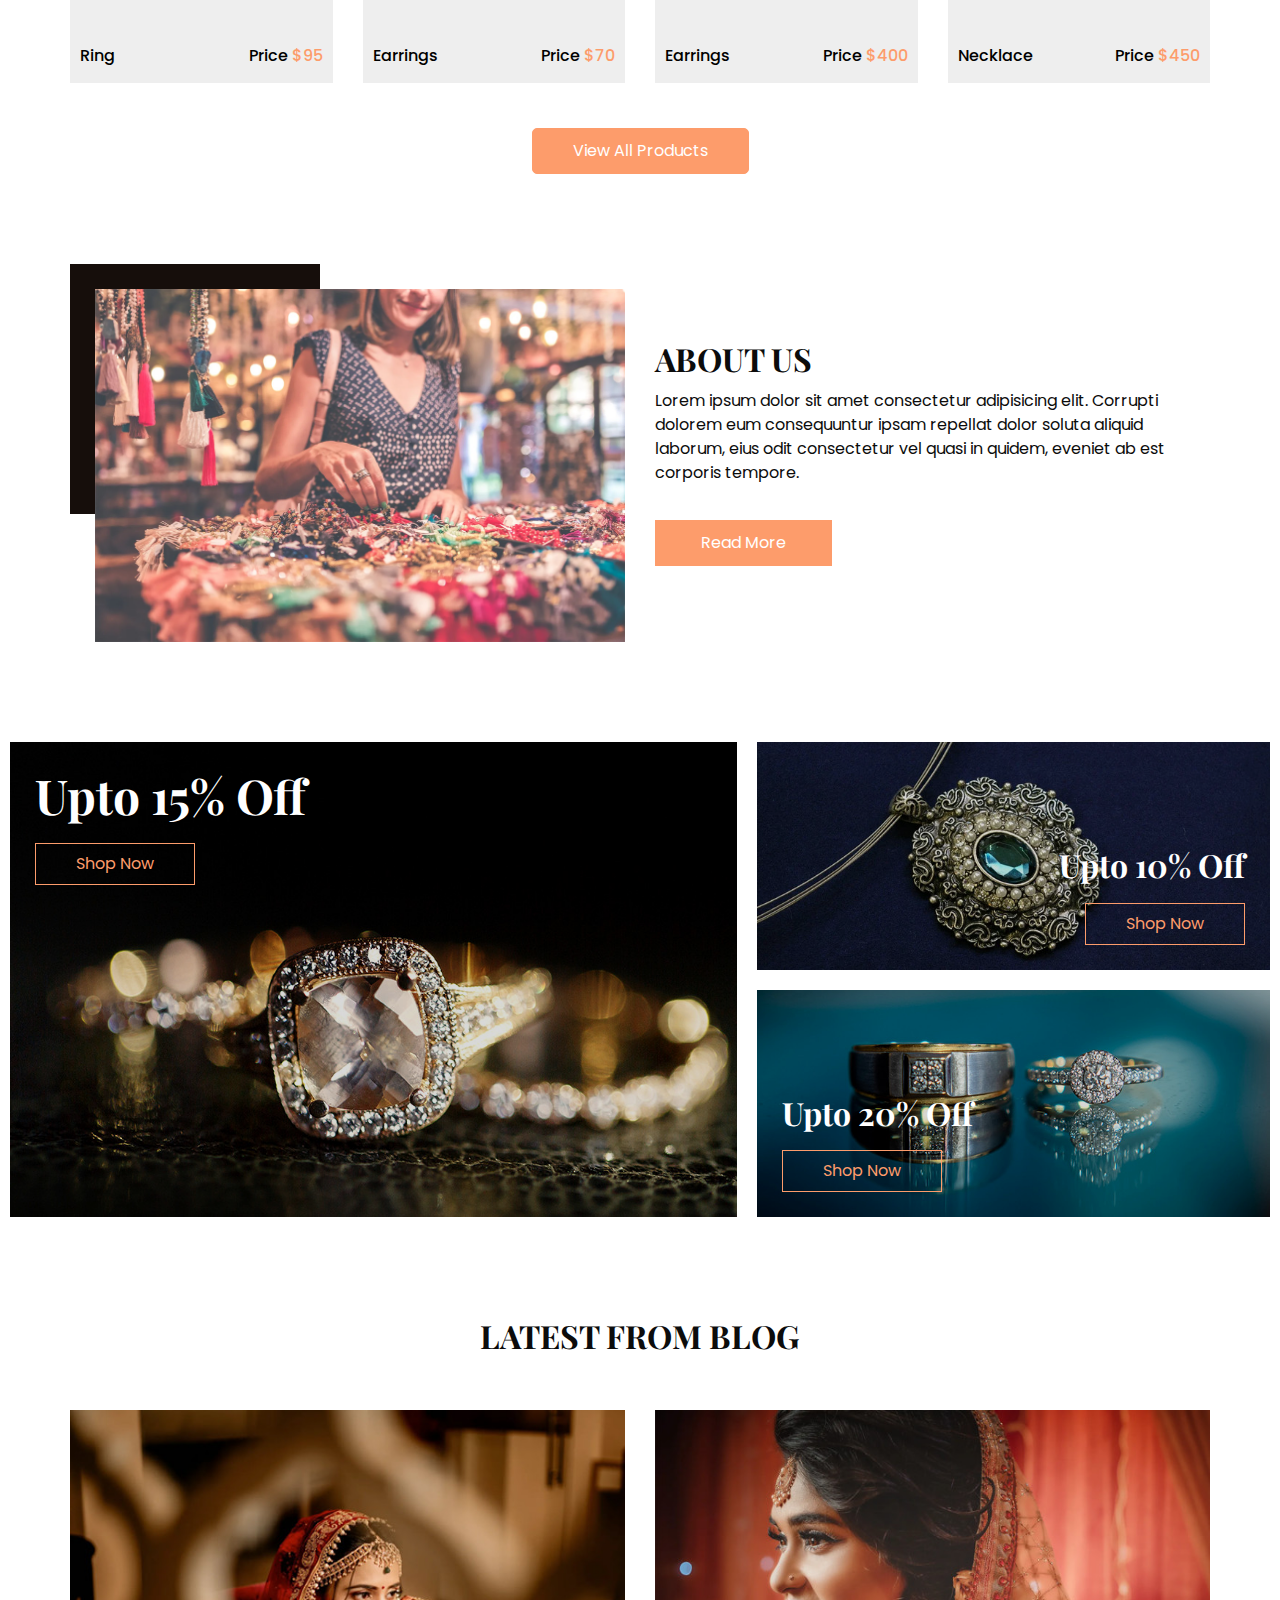
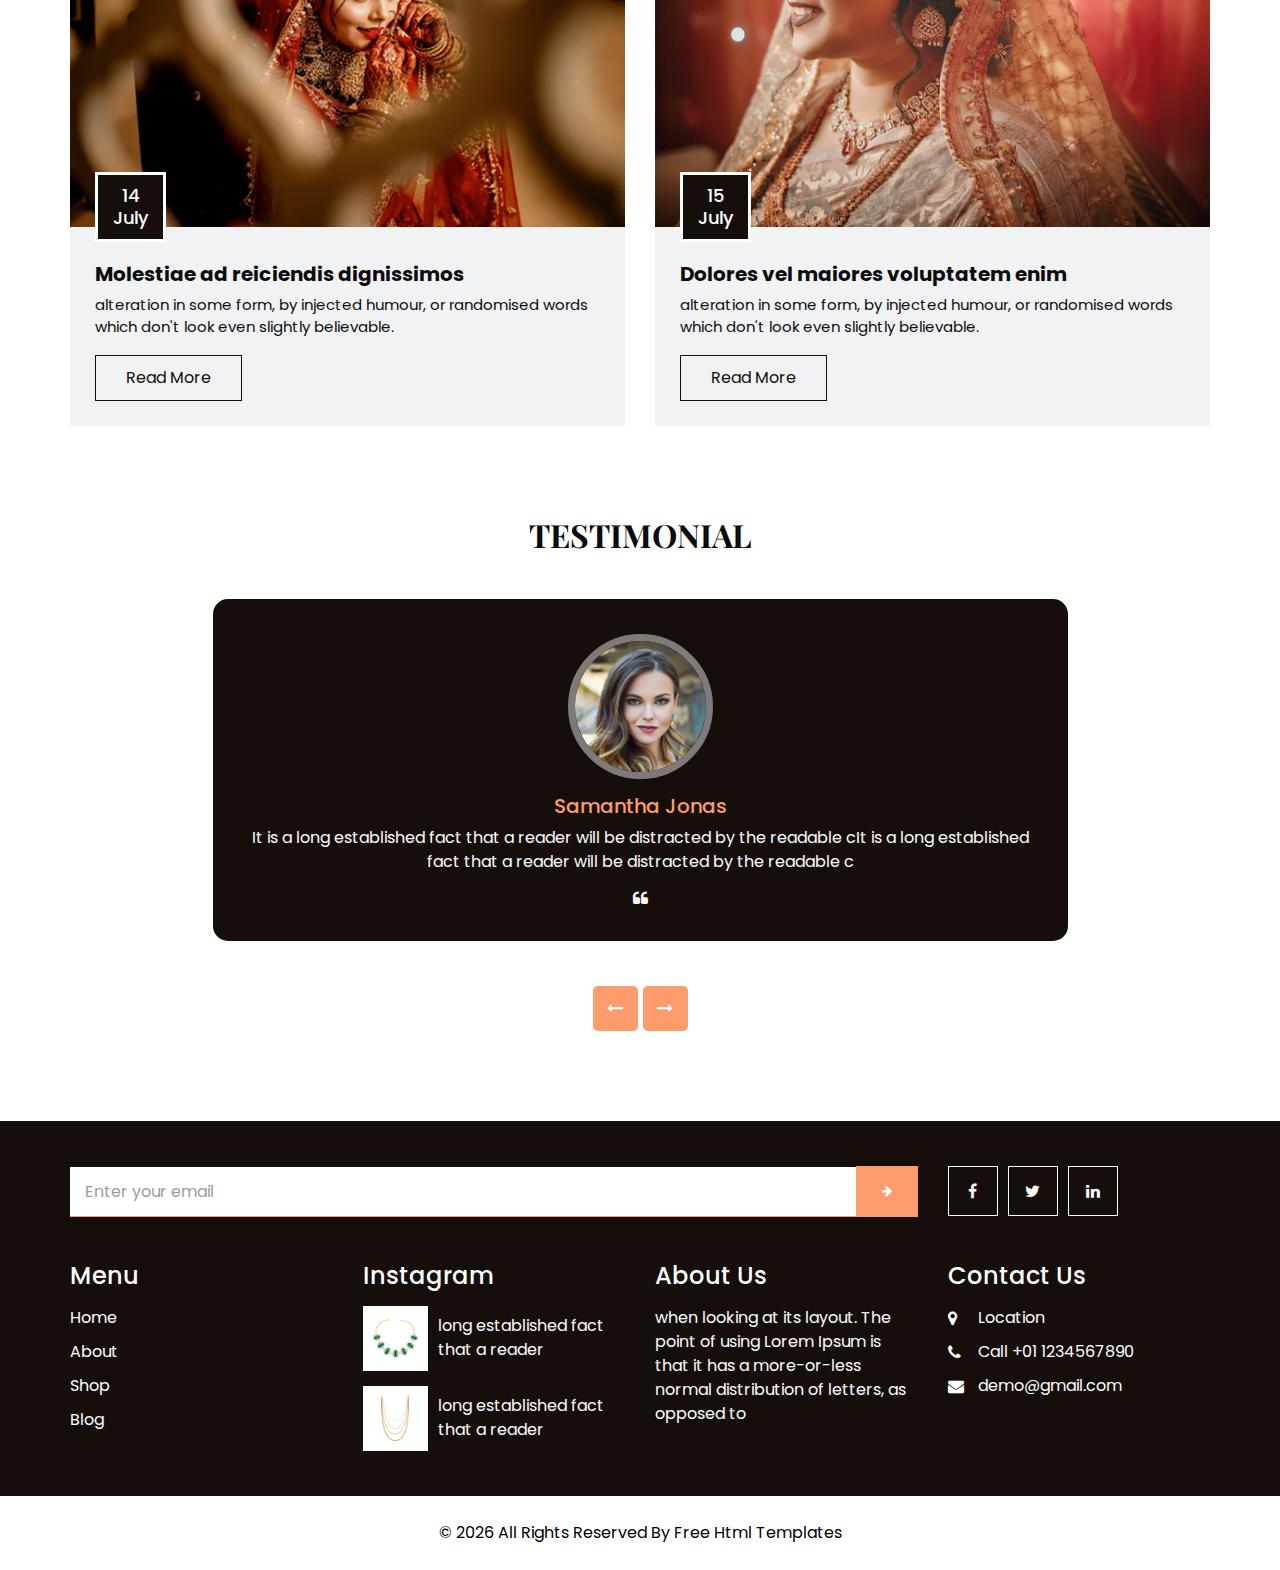
==== commit 94c2ea18: "updated" ====
--- a/healet-html/index.html
+++ b/healet-html/index.html
@@ -8,12 +8,12 @@
   <!-- Mobile Metas -->
   <meta name="viewport" content="width=device-width, initial-scale=1, shrink-to-fit=no" />
   <!-- Site Metas -->
-  <link rel="icon" href="images/favicon.png" type="image/gif" />
+  <link rel="icon" href="images/main pup icon.png" type="image/gif" />
   <meta name="keywords" content="" />
   <meta name="description" content="" />
   <meta name="author" content="" />
 
-  <title>Healet</title>
+  <title>Paw Palace&#129460;</title>
 
   <!-- bootstrap core css -->
   <link rel="stylesheet" type="text/css" href="css/bootstrap.css" />
@@ -34,7 +34,7 @@
       <nav class="navbar navbar-expand-lg custom_nav-container">
         <a class="navbar-brand" href="index.html">
           <span>
-            Healet
+            Paw Palace&#129460;
           </span>
         </a>
         <div class="" id="">
@@ -50,7 +50,6 @@
                 <a href="index.html">Home</a>
                 <a href="about.html">About</a>
                 <a href="shop.html">Shop</a>
-                <a href="blog.html">Blog</a>
               </div>
             </div>
           </div>
@@ -64,24 +63,21 @@
   <!-- slider section -->
   <section class="slider_section position-relative">
     <div class="slider_bg_box">
-      <img src="images/slider-bg.jpg" alt="">
+      <img src="images/dogmainbg.jpg" alt="">
     </div>
     <div class="slider_bg"></div>
     <div class="container">
       <div class="col-md-9 col-lg-8">
         <div class="detail-box">
           <h1>
-            Best Jewellery
-            <br> Collection
+            Playtime 
+            <br> Purrfection
           </h1>
           <p>
-            It is a long established fact that a reader will be distracted by the readable content of a page when
-            looking at its layout. The point of using Lorem
+            Unleash Joy with Our Pet Toys!
           </p>
           <div>
-            <a href="" class="slider-link">
-              Shop Now
-            </a>
+            <a href="#shop" class="slider-link">Shop Now</a>
           </div>
         </div>
       </div>
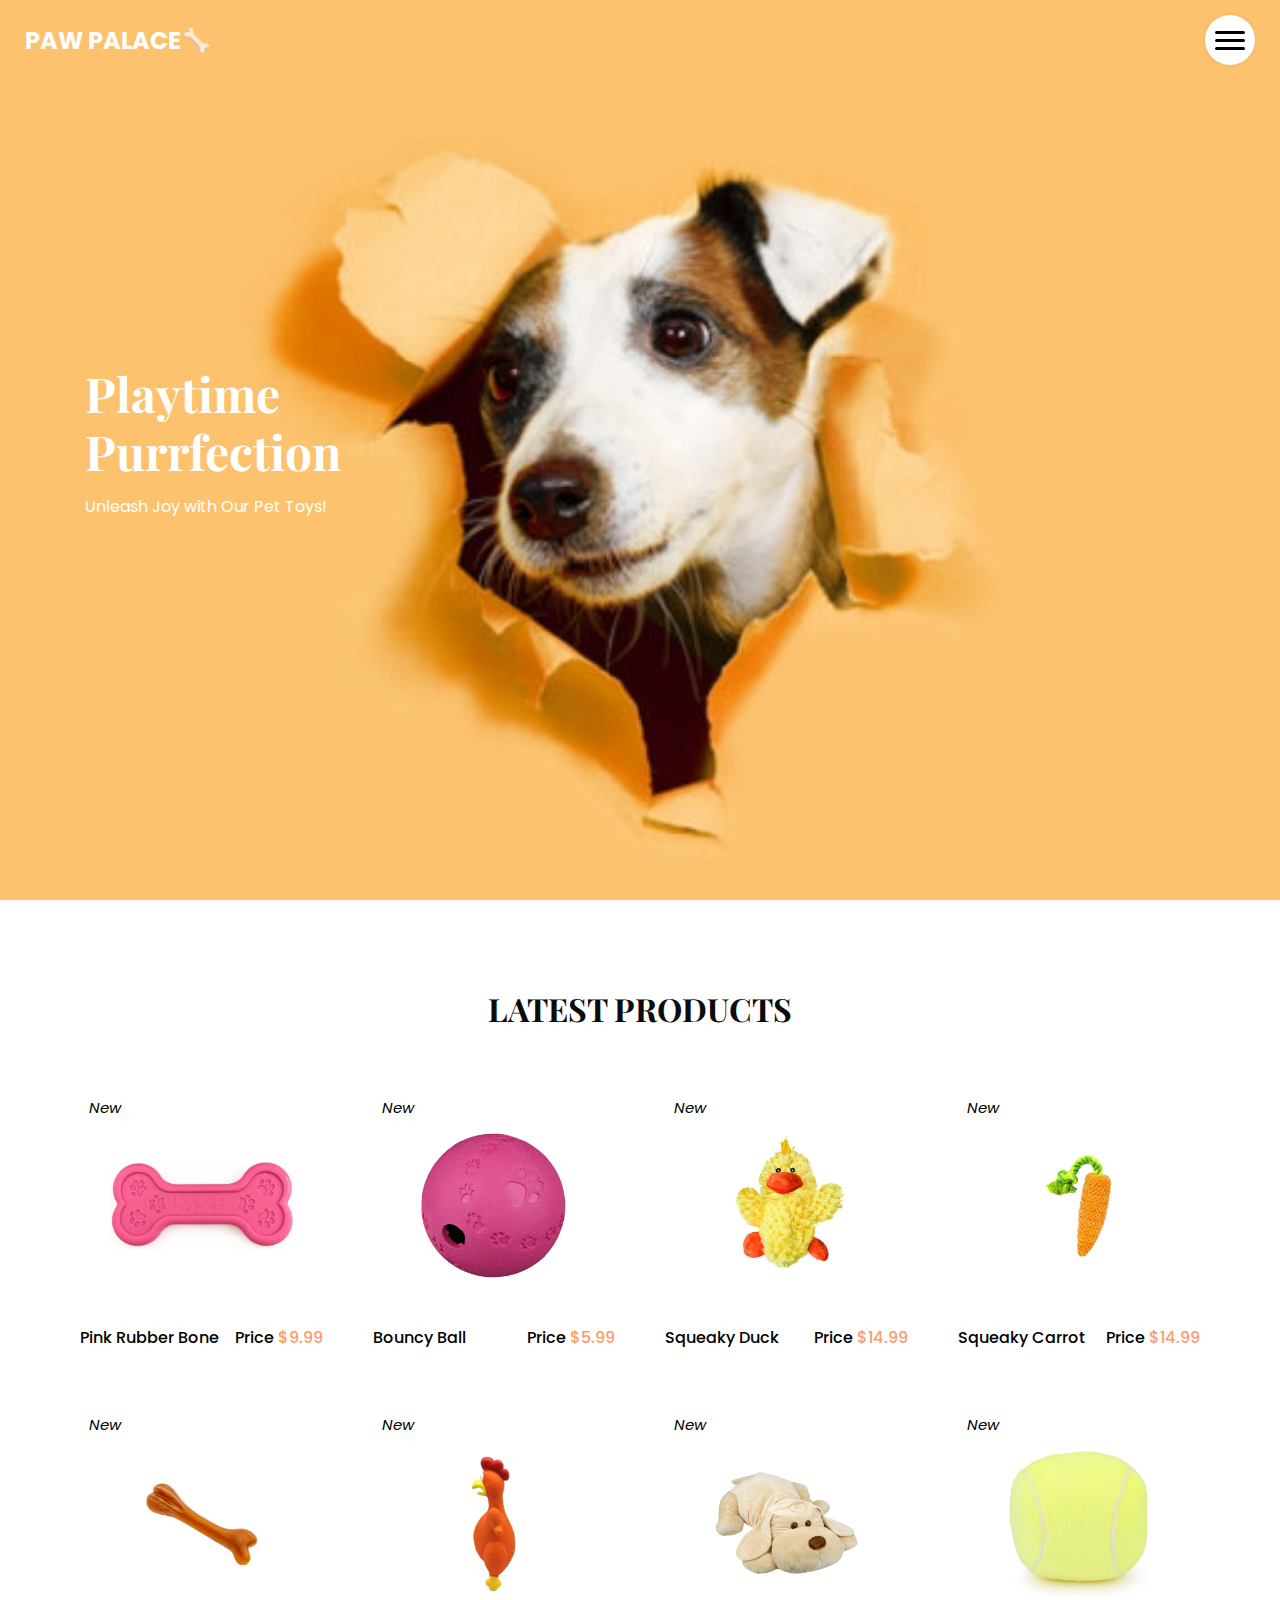
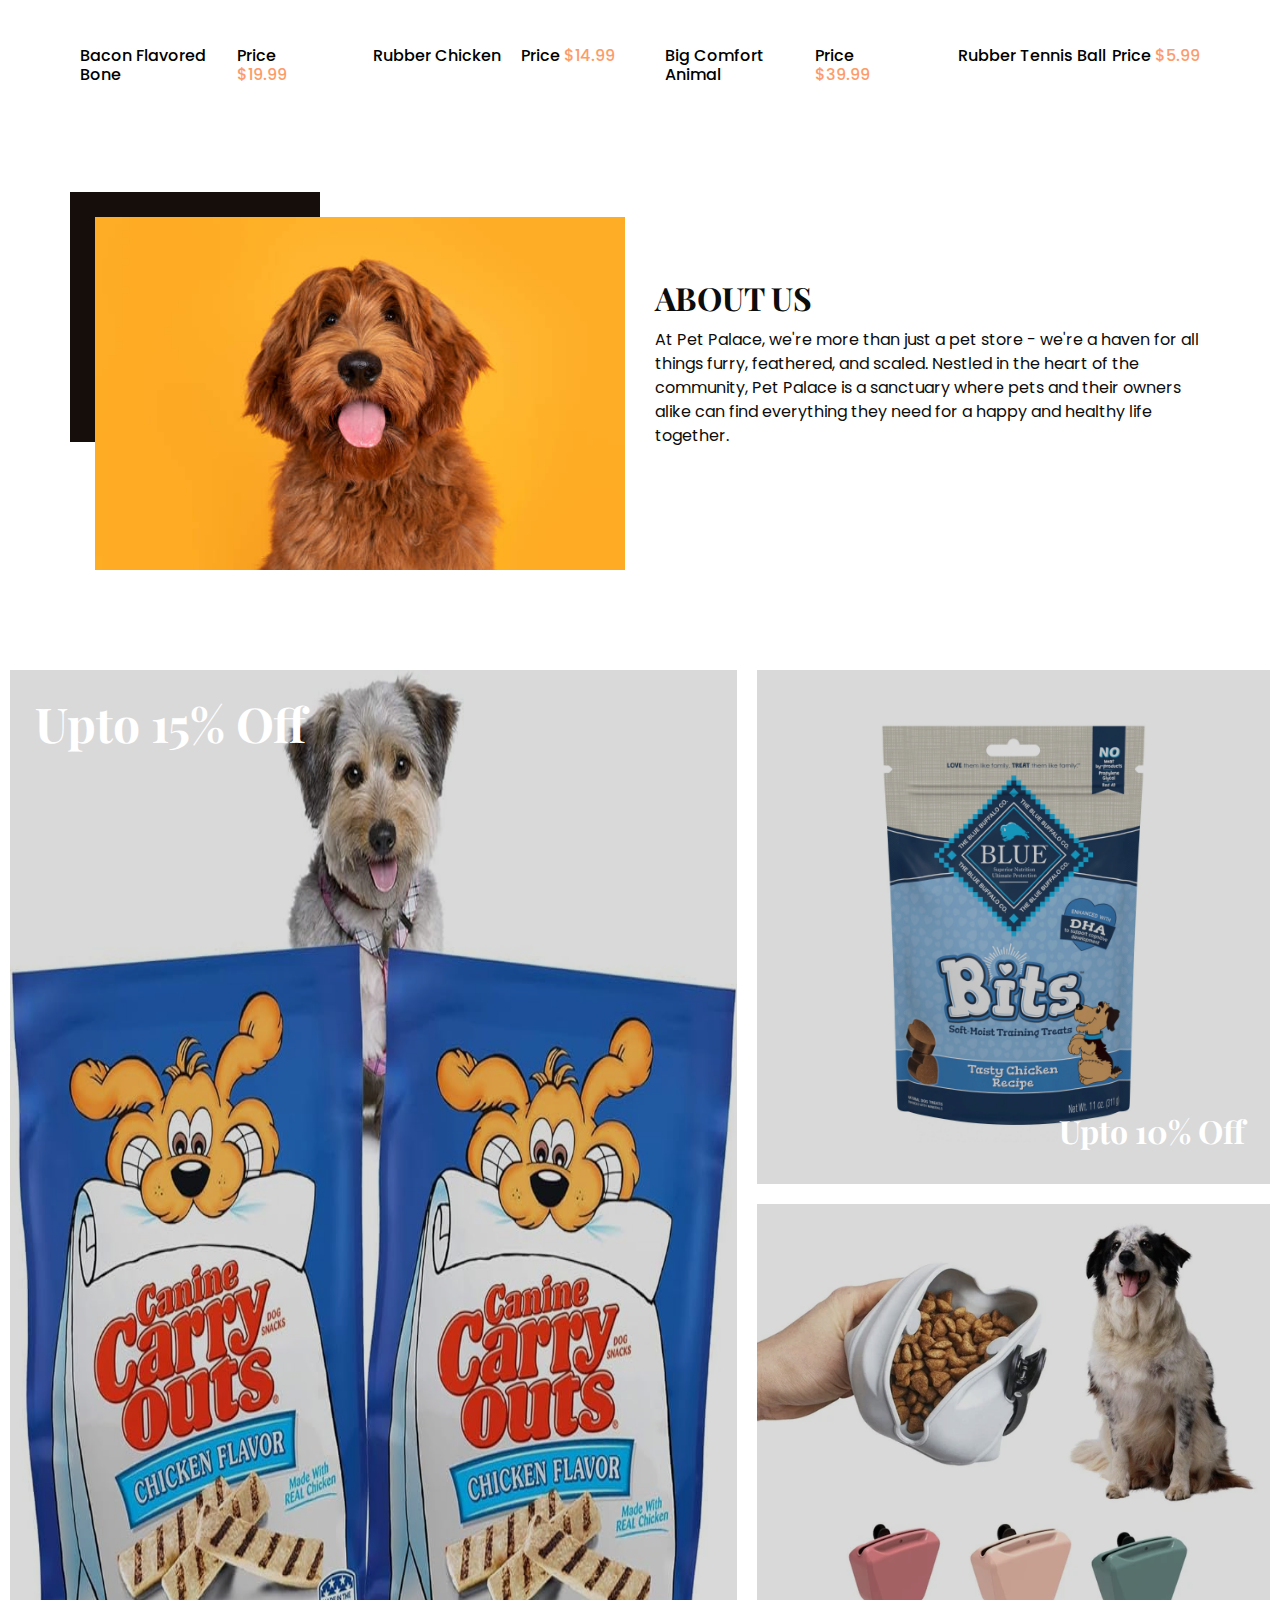
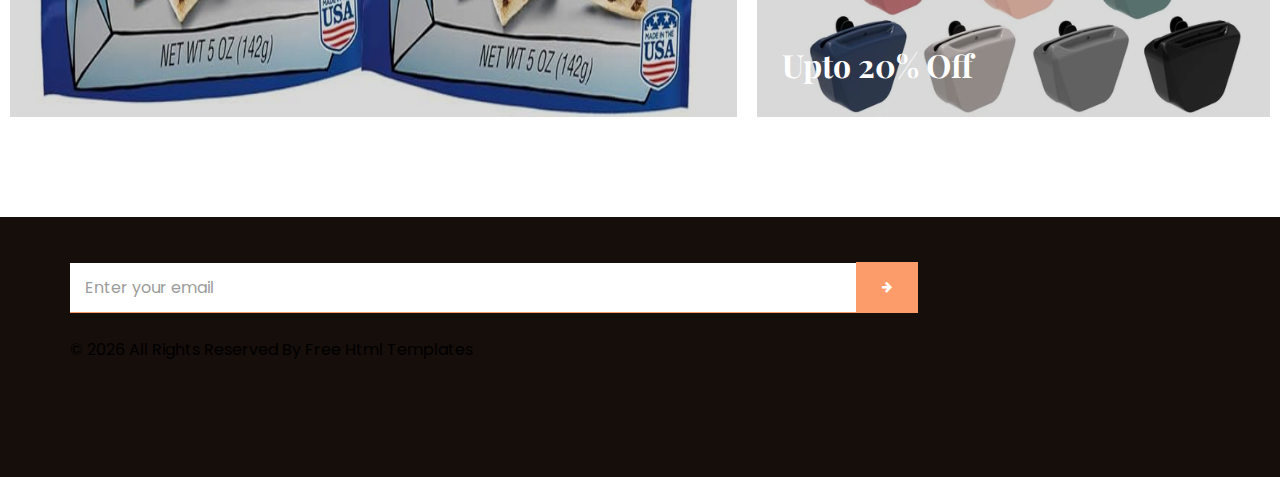
==== commit daa1afd9: "." ====
--- a/healet-html/index.html
+++ b/healet-html/index.html
@@ -77,7 +77,7 @@
             Unleash Joy with Our Pet Toys!
           </p>
           <div>
-            <a href="#shop" class="slider-link">Shop Now</a>
+           
           </div>
         </div>
       </div>
@@ -99,208 +99,204 @@
           <div class="box">
             <a href="">
               <div class="img-box">
-                <img src="images/p1.png" alt="">
-              </div>
-              <div class="detail-box">
-                <h6>
-                  Necklace
-                </h6>
-                <h6>
-                  Price
-                  <span>
-                    $200
-                  </span>
-                </h6>
-              </div>
-              <div class="new">
-                <span>
-                  New
-                </span>
-              </div>
-            </a>
-          </div>
-        </div>
-        <div class="col-sm-6 col-md-4 col-lg-3">
-          <div class="box">
-            <a href="">
-              <div class="img-box">
-                <img src="images/p2.png" alt="">
-              </div>
-              <div class="detail-box">
-                <h6>
-                  Necklace
-                </h6>
-                <h6>
-                  Price
-                  <span>
-                    $300
-                  </span>
-                </h6>
-              </div>
-              <div class="new">
-                <span>
-                  New
-                </span>
-              </div>
-            </a>
-          </div>
-        </div>
-        <div class="col-sm-6 col-md-4 col-lg-3">
-          <div class="box">
-            <a href="">
-              <div class="img-box">
-                <img src="images/p3.png" alt="">
-              </div>
-              <div class="detail-box">
-                <h6>
-                  Necklace
-                </h6>
-                <h6>
-                  Price
-                  <span>
-                    $110
-                  </span>
-                </h6>
-              </div>
-              <div class="new">
-                <span>
-                  New
-                </span>
-              </div>
-            </a>
-          </div>
-        </div>
-        <div class="col-sm-6 col-md-4 col-lg-3">
-          <div class="box">
-            <a href="">
-              <div class="img-box">
-                <img src="images/p4.png" alt="">
-              </div>
-              <div class="detail-box">
-                <h6>
-                  Ring
-                </h6>
-                <h6>
-                  Price
-                  <span>
-                    $45
-                  </span>
-                </h6>
-              </div>
-              <div class="new">
-                <span>
-                  New
-                </span>
-              </div>
-            </a>
-          </div>
-        </div>
-        <div class="col-sm-6 col-md-4 col-lg-3">
-          <div class="box">
-            <a href="">
-              <div class="img-box">
-                <img src="images/p5.png" alt="">
-              </div>
-              <div class="detail-box">
-                <h6>
-                  Ring
-                </h6>
-                <h6>
-                  Price
-                  <span>
-                    $95
-                  </span>
-                </h6>
-              </div>
-              <div class="new">
-                <span>
-                  New
-                </span>
-              </div>
-            </a>
-          </div>
-        </div>
-        <div class="col-sm-6 col-md-4 col-lg-3">
-          <div class="box">
-            <a href="">
-              <div class="img-box">
-                <img src="images/p6.png" alt="">
-              </div>
-              <div class="detail-box">
-                <h6>
-                  Earrings
-                </h6>
-                <h6>
-                  Price
-                  <span>
-                    $70
-                  </span>
-                </h6>
-              </div>
-              <div class="new">
-                <span>
-                  New
-                </span>
-              </div>
-            </a>
-          </div>
-        </div>
-        <div class="col-sm-6 col-md-4 col-lg-3">
-          <div class="box">
-            <a href="">
-              <div class="img-box">
-                <img src="images/p7.png" alt="">
-              </div>
-              <div class="detail-box">
-                <h6>
-                  Earrings
-                </h6>
-                <h6>
-                  Price
-                  <span>
-                    $400
-                  </span>
-                </h6>
-              </div>
-              <div class="new">
-                <span>
-                  New
-                </span>
-              </div>
-            </a>
-          </div>
-        </div>
-        <div class="col-sm-6 col-md-4 col-lg-3">
-          <div class="box">
-            <a href="">
-              <div class="img-box">
-                <img src="images/p8.png" alt="">
-              </div>
-              <div class="detail-box">
-                <h6>
-                  Necklace
-                </h6>
-                <h6>
-                  Price
-                  <span>
-                    $450
-                  </span>
-                </h6>
-              </div>
-              <div class="new">
-                <span>
-                  New
+                <img src="images/pinkbone.jpg" alt="">
+              </div>
+              <div class="detail-box">
+                <h6>
+                  Pink Rubber Bone
+                </h6>
+                <h6>
+                  Price
+                  <span>
+                    $9.99
+                  </span>
+                </h6>
+              </div>
+              <div class="new">
+                <span>
+                  <i>New</i>
+                </span>
+              </div>
+            </a>
+          </div>
+        </div>
+        <div class="col-sm-6 col-md-4 col-lg-3">
+          <div class="box">
+            <a href="">
+              <div class="img-box">
+                <img src="images/dogtoyball.jpg" alt="">
+              </div>
+              <div class="detail-box">
+                <h6>
+                  Bouncy Ball
+                </h6>
+                <h6>
+                  Price
+                  <span>
+                    $5.99
+                  </span>
+                </h6>
+              </div>
+              <div class="new">
+                <span>
+                  <i>New</i>
+                </span>
+              </div>
+            </a>
+          </div>
+        </div>
+        <div class="col-sm-6 col-md-4 col-lg-3">
+          <div class="box">
+            <a href="">
+              <div class="img-box">
+                <img src="images/duck.jpg" alt="">
+              </div>
+              <div class="detail-box">
+                <h6>
+                  Squeaky Duck
+                </h6>
+                <h6>
+                  Price
+                  <span>
+                    $14.99
+                  </span>
+                </h6>
+              </div>
+              <div class="new">
+                <span>
+                  <i>New</i>
+                </span>
+              </div>
+            </a>
+          </div>
+        </div>
+        <div class="col-sm-6 col-md-4 col-lg-3">
+          <div class="box">
+            <a href="">
+              <div class="img-box">
+                <img src="images/carrot.webp" alt="">
+              </div>
+              <div class="detail-box">
+                <h6>
+                  Squeaky Carrot
+                </h6>
+                <h6>
+                  Price
+                  <span>
+                    $14.99
+                  </span>
+                </h6>
+              </div>
+              <div class="new">
+                <span>
+                  <i>New</i>
+                </span>
+              </div>
+            </a>
+          </div>
+        </div>
+        <div class="col-sm-6 col-md-4 col-lg-3">
+          <div class="box">
+            <a href="">
+              <div class="img-box">
+                <img src="images/bone.jpg" alt="">
+              </div>
+              <div class="detail-box">
+                <h6>
+                  Bacon Flavored Bone
+                </h6>
+                <h6>
+                  Price
+                  <span>
+                    $19.99
+                  </span>
+                </h6>
+              </div>
+              <div class="new">
+                <span>
+                  <i>New</i>
+                </span>
+              </div>
+            </a>
+          </div>
+        </div>
+        <div class="col-sm-6 col-md-4 col-lg-3">
+          <div class="box">
+            <a href="">
+              <div class="img-box">
+                <img src="images/chicken.webp" alt="">
+              </div>
+              <div class="detail-box">
+                <h6>
+                  Rubber Chicken
+                </h6>
+                <h6>
+                  Price
+                  <span>
+                    $14.99
+                  </span>
+                </h6>
+              </div>
+              <div class="new">
+                <span>
+                  <i>New</i>
+                </span>
+              </div>
+            </a>
+          </div>
+        </div>
+        <div class="col-sm-6 col-md-4 col-lg-3">
+          <div class="box">
+            <a href="">
+              <div class="img-box">
+                <img src="images/stuffedanimal.jpg" alt="">
+              </div>
+              <div class="detail-box">
+                <h6>
+                  Big Comfort Animal
+                </h6>
+                <h6>
+                  Price
+                  <span>
+                    $39.99
+                  </span>
+                </h6>
+              </div>
+              <div class="new">
+                <span>
+                  <i>New</i>
+                </span>
+              </div>
+            </a>
+          </div>
+        </div>
+        <div class="col-sm-6 col-md-4 col-lg-3">
+          <div class="box">
+            <a href="">
+              <div class="img-box">
+                <img src="images/tennis.jpg" alt="">
+              </div>
+              <div class="detail-box">
+                <h6>
+                  Rubber Tennis Ball
+                </h6>
+                <h6>
+                  Price
+                  <span>
+                    $5.99
+                  </span>
+                </h6>
+              </div>
+              <div class="new">
+                <span>
+                  <i>New</i>
                 </span>
               </div>
             </a>
           </div>
         </div>
       </div>
-      <div class="btn-box">
-        <a href="">
-          View All Products
-        </a>
-      </div>
+      
     </div>
   </section>
 
@@ -313,7 +309,7 @@
       <div class="row">
         <div class="col-md-6">
           <div class="img-box">
-            <img src="images/about-img.jpg" alt="">
+            <img src="images/aboutus.jpg" alt="">
           </div>
         </div>
         <div class="col-md-6">
@@ -324,11 +320,9 @@
               </h2>
             </div>
             <p>
-              Lorem ipsum dolor sit amet consectetur adipisicing elit. Corrupti dolorem eum consequuntur ipsam repellat dolor soluta aliquid laborum, eius odit consectetur vel quasi in quidem, eveniet ab est corporis tempore.
+              At Pet Palace, we're more than just a pet store - we're a haven for all things furry, feathered, and scaled. Nestled in the heart of the community, Pet Palace is a sanctuary where pets and their owners alike can find everything they need for a happy and healthy life together.
             </p>
-            <a href="">
-              Read More
-            </a>
+          
           </div>
         </div>
       </div>
@@ -344,38 +338,32 @@
       <div class="row">
         <div class="col-md-7 px-0">
           <div class="box offer-box1">
-            <img src="images/o1.jpg" alt="">
+            <img src="images/bagoftreats.jpg" alt="">
             <div class="detail-box">
               <h2>
                 Upto 15% Off
               </h2>
-              <a href="">
-                Shop Now
-              </a>
+          
             </div>
           </div>
         </div>
         <div class="col-md-5 px-0">
           <div class="box offer-box2">
-            <img src="images/o2.jpg" alt="">
+            <img src="images/cookies.jpg" alt="">
             <div class="detail-box">
               <h2>
                 Upto 10% Off
               </h2>
-              <a href="">
-                Shop Now
-              </a>
+             
             </div>
           </div>
           <div class="box offer-box3">
-            <img src="images/o3.jpg" alt="">
+            <img src="images/suspencer.webp" alt="">
             <div class="detail-box">
               <h2>
                 Upto 20% Off
               </h2>
-              <a href="">
-                Shop Now
-              </a>
+          
             </div>
           </div>
         </div>
@@ -385,165 +373,8 @@
 
   <!-- end offer section -->
 
-  <!-- blog section -->
-
-  <section class="blog_section ">
-    <div class="container">
-      <div class="heading_container">
-        <h2>
-          Latest From Blog
-        </h2>
-      </div>
-      <div class="row">
-        <div class="col-md-6">
-          <div class="box">
-            <div class="img-box">
-              <img src="images/b1.jpg" alt="">
-              <h4 class="blog_date">
-                14 <br>
-                July
-              </h4>
-            </div>
-            <div class="detail-box">
-              <h5>
-                Molestiae ad reiciendis dignissimos
-              </h5>
-              <p>
-                alteration in some form, by injected humour, or randomised words which don't look even slightly believable.
-              </p>
-              <a href="">
-                Read More
-              </a>
-            </div>
-          </div>
-        </div>
-        <div class="col-md-6">
-          <div class="box">
-            <div class="img-box">
-              <img src="images/b2.jpg" alt="">
-              <h4 class="blog_date">
-                15 <br>
-                July
-              </h4>
-            </div>
-            <div class="detail-box">
-              <h5>
-                Dolores vel maiores voluptatem enim
-              </h5>
-              <p>
-                alteration in some form, by injected humour, or randomised words which don't look even slightly believable.
-              </p>
-              <a href="">
-                Read More
-              </a>
-            </div>
-          </div>
-        </div>
-      </div>
-    </div>
-  </section>
-
-  <!-- end blog section -->
-
-  <!-- client section -->
-
-  <section class="client_section layout_padding">
-    <div class="container">
-      <div class="heading_container">
-        <h2>
-          Testimonial
-        </h2>
-      </div>
-      <div id="carouselExample2Controls" class="carousel slide" data-ride="carousel">
-        <div class="carousel-inner">
-          <div class="carousel-item active">
-            <div class="row">
-              <div class="col-md-11 col-lg-10 mx-auto">
-                <div class="box">
-                  <div class="img-box">
-                    <img src="images/client.jpg" alt="" />
-                  </div>
-                  <div class="detail-box">
-                    <div class="name">
-                      <h6>
-                        Samantha Jonas
-                      </h6>
-                    </div>
-                    <p>
-                      It is a long established fact that a reader will be
-                      distracted by the readable cIt is a long established fact
-                      that a reader will be distracted by the readable c
-                    </p>
-                    <i class="fa fa-quote-left" aria-hidden="true"></i>
-                  </div>
-                </div>
-              </div>
-            </div>
-          </div>
-          <div class="carousel-item">
-            <div class="row">
-              <div class="col-md-11 col-lg-10 mx-auto">
-                <div class="box">
-                  <div class="img-box">
-                    <img src="images/client.jpg" alt="" />
-                  </div>
-                  <div class="detail-box">
-                    <div class="name">
-                      <h6>
-                        Samantha Jonas
-                      </h6>
-                    </div>
-                    <p>
-                      It is a long established fact that a reader will be
-                      distracted by the readable cIt is a long established fact
-                      that a reader will be distracted by the readable c
-                    </p>
-                    <i class="fa fa-quote-left" aria-hidden="true"></i>
-                  </div>
-                </div>
-              </div>
-            </div>
-          </div>
-          <div class="carousel-item">
-            <div class="row">
-              <div class="col-md-11 col-lg-10 mx-auto">
-                <div class="box">
-                  <div class="img-box">
-                    <img src="images/client.jpg" alt="" />
-                  </div>
-                  <div class="detail-box">
-                    <div class="name">
-                      <h6>
-                        Samantha Jonas
-                      </h6>
-                    </div>
-                    <p>
-                      It is a long established fact that a reader will be
-                      distracted by the readable cIt is a long established fact
-                      that a reader will be distracted by the readable c
-                    </p>
-                    <i class="fa fa-quote-left" aria-hidden="true"></i>
-                  </div>
-                </div>
-              </div>
-            </div>
-          </div>
-        </div>
-        <div class="carousel_btn-container">
-          <a class="carousel-control-prev" href="#carouselExample2Controls" role="button" data-slide="prev">
-            <i class="fa fa-long-arrow-left" aria-hidden="true"></i>
-            <span class="sr-only">Previous</span>
-          </a>
-          <a class="carousel-control-next" href="#carouselExample2Controls" role="button" data-slide="next">
-            <i class="fa fa-long-arrow-right" aria-hidden="true"></i>
-            <span class="sr-only">Next</span>
-          </a>
-        </div>
-      </div>
-    </div>
-  </section>
-
-  <!-- end client section -->
+
+
 
   <!-- info section -->
   <section class="info_section layout_padding2">
@@ -559,98 +390,7 @@
             </form>
           </div>
         </div>
-        <div class="col-md-4 col-lg-3">
-
-          <div class="social_box">
-            <a href="">
-              <i class="fa fa-facebook" aria-hidden="true"></i>
-            </a>
-            <a href="">
-              <i class="fa fa-twitter" aria-hidden="true"></i>
-            </a>
-            <a href="">
-              <i class="fa fa-linkedin" aria-hidden="true"></i>
-            </a>
-          </div>
-        </div>
-      </div>
-      <div class="row info_main_row">
-        <div class="col-md-6 col-lg-3">
-          <div class="info_links">
-            <h4>
-              Menu
-            </h4>
-            <div class="info_links_menu">
-              <a href="index.html">Home</a>
-              <a href="about.html">About</a>
-              <a href="shop.html">Shop</a>
-              <a href="blog.html">Blog</a>
-            </div>
-          </div>
-        </div>
-        <div class="col-md-6 col-lg-3">
-          <div class="info_insta">
-            <h4>
-              Instagram
-            </h4>
-            <div class="insta_box">
-              <div class="img-box">
-                <img src="images/p1.png" alt="">
-              </div>
-              <p>
-                long established fact that a reader
-              </p>
-            </div>
-            <div class="insta_box">
-              <div class="img-box">
-                <img src="images/p2.png" alt="">
-              </div>
-              <p>
-                long established fact that a reader
-              </p>
-            </div>
-          </div>
-        </div>
-        <div class="col-md-6 col-lg-3">
-          <div class="info_detail">
-            <h4>
-              About Us
-            </h4>
-            <p class="mb-0">
-              when looking at its layout. The point of using Lorem Ipsum is that it has a more-or-less normal distribution of letters, as opposed to
-            </p>
-          </div>
-        </div>
-        <div class="col-md-6 col-lg-3">
-          <h4>
-            Contact Us
-          </h4>
-          <div class="info_contact">
-            <a href="">
-              <i class="fa fa-map-marker" aria-hidden="true"></i>
-              <span>
-                Location
-              </span>
-            </a>
-            <a href="">
-              <i class="fa fa-phone" aria-hidden="true"></i>
-              <span>
-                Call +01 1234567890
-              </span>
-            </a>
-            <a href="">
-              <i class="fa fa-envelope"></i>
-              <span>
-                demo@gmail.com
-              </span>
-            </a>
-          </div>
-        </div>
-      </div>
-    </div>
-  </section>
-
-  <!-- end info_section -->
+        
 
 
   <!-- footer section -->
--- a/healet-html/css/style.css
+++ b/healet-html/css/style.css
@@ -357,7 +357,7 @@
 }
 
 .shop_section .box {
-  background-color: #eeeeee;
+  background-color: #ffffff;
   position: relative;
   padding: 10px;
   margin-top: 25px;
